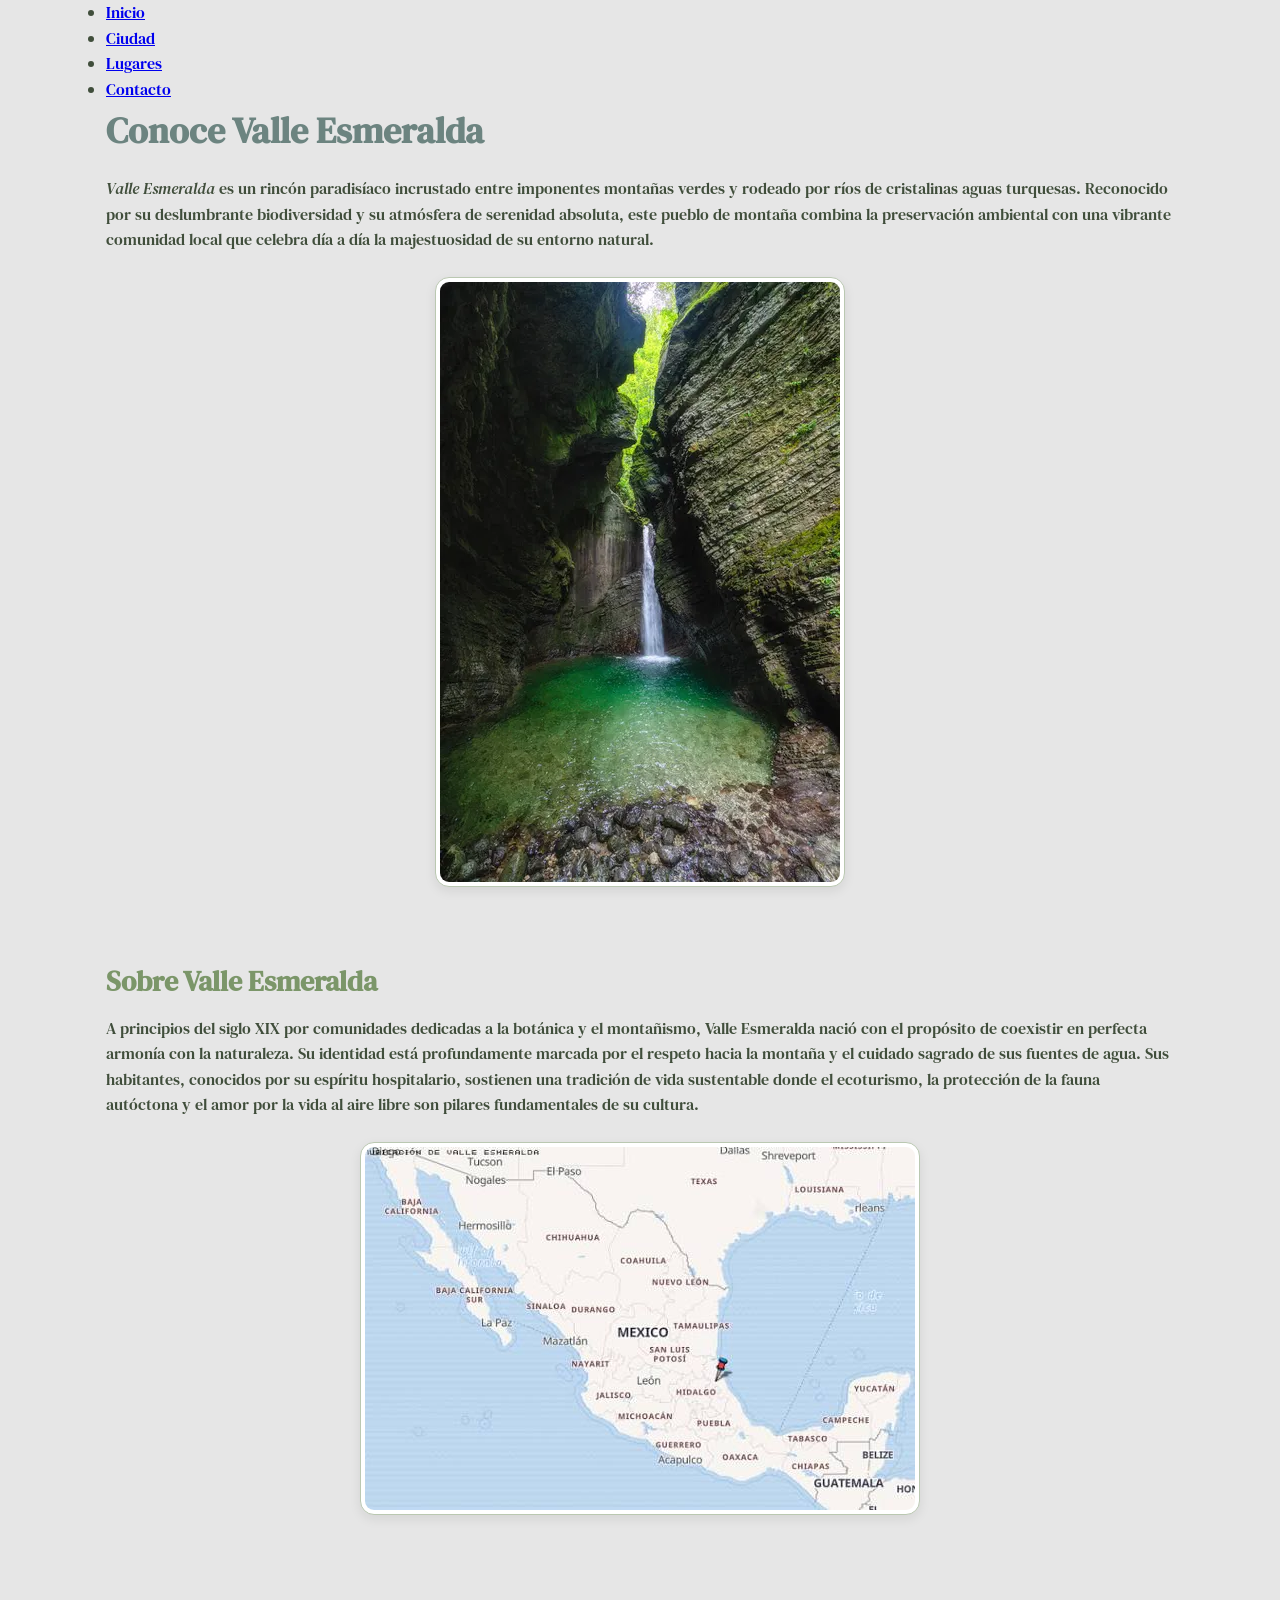
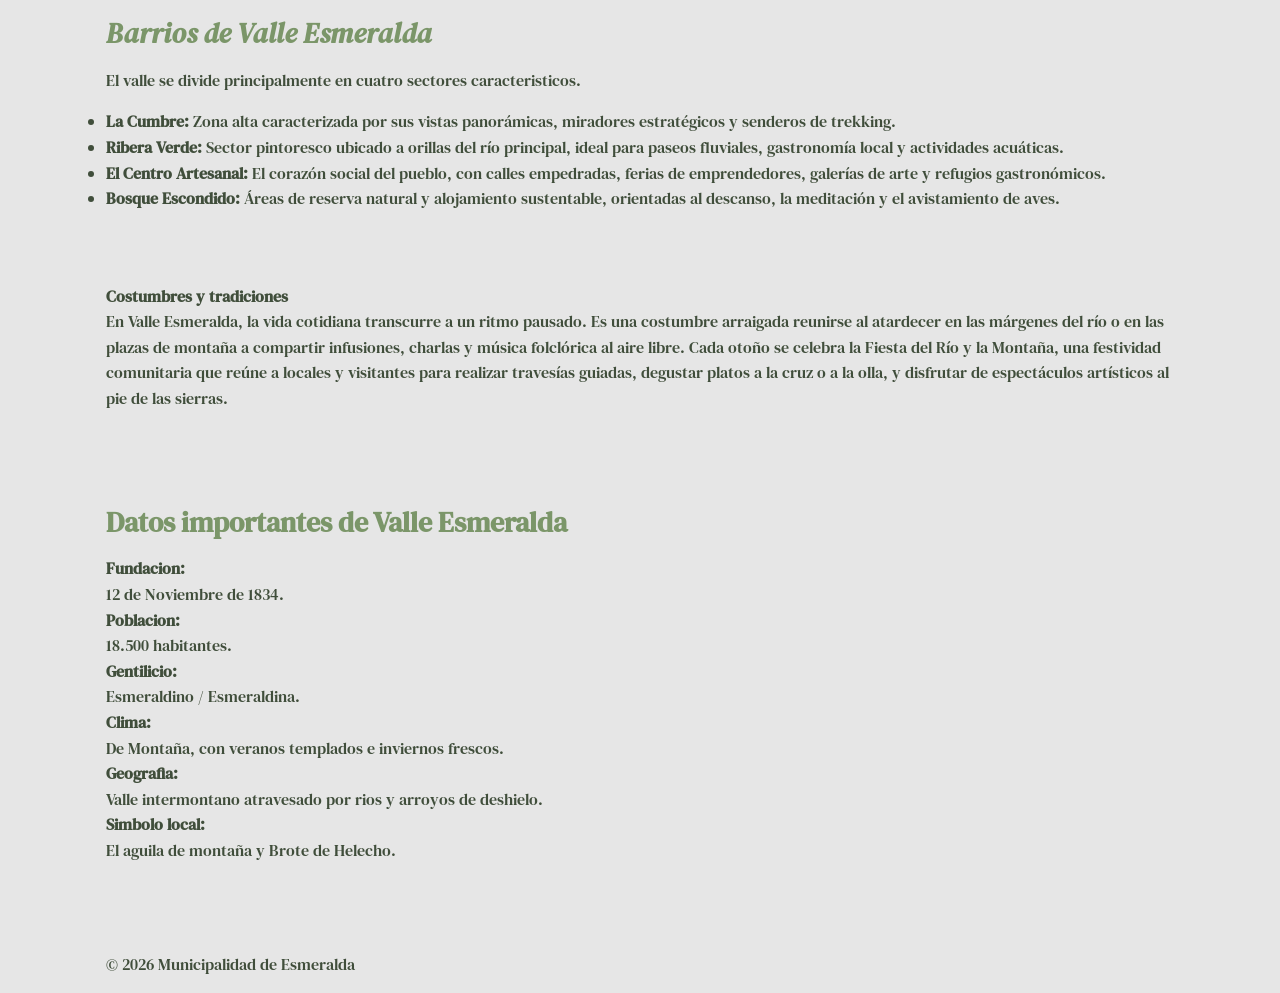
==== ciudad.html @ b7732898 "Se arreglaron las etiquetas semanticas de la estructura de ciudad.html" ====
<!DOCTYPE html>
<html lang="es">
<head>
    <meta charset="UTF-8">
    <meta name="viewport" content="width=device-width, initial-scale=1.0">
    <title>Ciudad - Valle Esmeralda</title>

    <link rel="preconnect" href="https://fonts.googleapis.com">
    <link rel="preconnect" href="https://fonts.gstatic.com" crossorigin>
    <link href="https://fonts.googleapis.com/css2?family=DM+Serif+Text:ital@0;1&display=swap" rel="stylesheet">
    <link rel="stylesheet" href="css/estilos.css">
</head>
<body>
    <header>
        <nav>
            <ul>
                <li><a href="index.html">Inicio</a></li>
                <li><a href="ciudad.html">Ciudad</a></li>
                <li><a href="lugares.html">Lugares</A></li>
                <li><a href="contacto.html">Contacto</a></li>
            </ul>
        </nav>
        <h1>Conoce Valle Esmeralda</h1>
        <p class="introduccion">
            <em>Valle Esmeralda</em> es un rincón paradisíaco incrustado entre imponentes montañas verdes
            y rodeado por ríos de cristalinas aguas turquesas. Reconocido por su deslumbrante biodiversidad
            y su atmósfera de serenidad absoluta, este pueblo de montaña combina la preservación ambiental 
            con una vibrante comunidad local que celebra día a día la majestuosidad de su entorno natural.
        </p>
        <img class="imagenDeIntroduccion" src="imagenes/valleEsmeralda.jpg" alt="Vista de valle esmeralda desde un punto estrategico.">
    </header>

    <main>

    <section class="sobreValleEsmeralda">
        <h2><strong>Sobre Valle Esmeralda</strong></h2>
        <p>
          
             A principios del siglo XIX por comunidades dedicadas a la botánica y el montañismo,
            Valle Esmeralda nació con el propósito de coexistir en perfecta armonía con la naturaleza. 
            Su identidad está profundamente marcada por el respeto hacia la montaña y el cuidado sagrado 
            de sus fuentes de agua. Sus habitantes, conocidos por su espíritu hospitalario, sostienen una 
            tradición de vida sustentable donde el ecoturismo, la protección de la fauna autóctona y el amor 
            por la vida al aire libre son pilares fundamentales de su cultura.
         
        </p>
        <img src="imagenes/ubicacion.jpeg" alt="Ubicación de Valle Esmeralda.">
    </section>

    
        <section>
            <h2><strong><em>Barrios de Valle Esmeralda</em></strong></h2>
            <p>
                El valle se divide principalmente en cuatro sectores caracteristicos.
            </p>
            <ul>
                <li>
                    <strong>La Cumbre:</strong> Zona alta caracterizada por sus vistas panorámicas, miradores 
                    estratégicos y senderos de trekking.
                </li>
                <li>
                    <strong>Ribera Verde:</strong> Sector pintoresco ubicado a orillas del río principal, ideal 
                    para paseos fluviales, gastronomía local y actividades acuáticas.
                </li>
                <li>
                    <strong>El Centro Artesanal:</strong> El corazón social del pueblo, con calles empedradas, 
                    ferias de emprendedores, galerías de arte y refugios gastronómicos.
                </li>
                <li>
                    <strong>Bosque Escondido:</strong> Áreas de reserva natural y alojamiento sustentable, orientadas 
                    al descanso, la meditación y el avistamiento de aves.
                </li>
            </ul>
        </section>
    

    <section>
        <h4><strong>Costumbres y tradiciones</strong></h4>
        <p>
            En Valle Esmeralda, la vida cotidiana transcurre a un ritmo pausado. Es una costumbre arraigada reunirse 
            al atardecer en las márgenes del río o en las plazas de montaña a compartir infusiones, charlas y música 
            folclórica al aire libre. Cada otoño se celebra la Fiesta del Río y la Montaña, una festividad comunitaria 
            que reúne a locales y visitantes para realizar travesías guiadas, degustar platos a la cruz o a la olla, y 
            disfrutar de espectáculos artísticos al pie de las sierras.
        </p>
    </section>
    <section>
        <h2>Datos importantes de Valle Esmeralda</h2>
        <dl>
            <dt><strong>Fundacion:</strong></dt>
            <dd>12 de Noviembre de 1834.</dd>
            <dt><strong>Poblacion:</strong></dt>
            <dd>18.500 habitantes.</dd>
            <dt><strong>Gentilicio:</strong></dt>
            <dd>Esmeraldino / Esmeraldina.</dd>
            <dt><strong>Clima:</strong></dt>
            <dd>De Montaña, con veranos templados e inviernos frescos.</dd>
            <dt><strong>Geografia:</strong></dt>
            <dd>Valle intermontano atravesado por rios y arroyos de deshielo.</dd>
            <dt><strong>Simbolo local:</strong></dt>
            <dd>El aguila de montaña y Brote de Helecho.</dd>
        </dl>
    </section>
</main>
    <footer>
        <p>&copy; 2026 Municipalidad de Esmeralda</p>
    </footer>
</body>
</html>
---- css/estilos.css ----
:root{
    --color-primario: #7B9669;   
    --color-secundario: #6C8480; 
    --color-acento: #BAC8B1;     
    --color-fondo: #E6E6E6;      
    --color-texto: #404E3B;      
    --fuente-principal: "DM Serif Text", serif;
}

*{
    box-sizing: border-box;
    margin: 0;
    padding: 0;
}

body {
    font-family: var(--fuente-principal);
    font-size: 16px;
    line-height: 1.6;
    background-color: var(--color-fondo);
    color: var(--color-texto);
    max-width: 1100px;
    margin: 0 auto;
    padding: 0 1rem;
}

/* ======================
   Encabezados
   ====================== */
h1 {
    color: var(--color-secundario);
    font-size: 2.25rem;
    margin-bottom: 1rem;
}

h2 {
    color: var(--color-primario);
    font-size: 1.75rem;
    margin-bottom: 0.75rem;
}

h3 {
    color: var(--color-acento);
    font-size: 1.25rem;
    margin-bottom: 0.5rem;
}

/* ======================
   Main y secciones de contenido
   ====================== */
main {
    padding: 2rem 0;
}

section {
    margin-bottom: 2.5rem;
    padding: 1rem 0;
}

/* ======================
   Artículos
   ====================== */
article {
    padding: 1rem;
    margin-bottom: 1.5rem;
    border-left: 4px solid var(--color-acento);
}

/* ======================
   Párrafos
   ====================== */
p {
    margin-bottom: 1rem;
}

img {
    max-width: 85%;
    height: auto;
    display: block;
    margin: 1.5rem auto;
    padding: 4px;
    background-color: #ffffff;
    border-radius: 14px;
    border: 1px solid var(--color-acento);
    box-shadow: 0 4px 12px rgba(0, 0, 0, 0.08);
}


form {
    max-width: 600px;
    margin: 2rem auto;
    padding: 1.5rem;
    background-color: #ffffff;
    border: 1px solid var(--color-acento);
    border-radius: 6px;
}

form label {
    display: block;
    margin-bottom: 0.5rem;
    font-weight: bold;
    color: var(--color-texto);
}

form input[type="text"],
form input[type="email"],
form input[type="tel"],
form textarea,
form select {
    width: 100%;
    padding: 0.75rem;
    margin-bottom: 1.25rem;
    border: 1px solid var(--color-acento);
    border-radius: 4px;
    font-family: inherit;
    font-size: 1rem;
    color: var(--color-texto);
    background-color: #ffffff;
}

form input:focus,
form textarea:focus,
form select:focus {
    outline: none;
    border-color: var(--color-primario);
    box-shadow: 0 0 0 3px rgba(123, 150, 105, 0.25);
}

form textarea {
    min-height: 120px;
    resize: vertical;
}

form button,
form input[type="submit"] {
    display: inline-block;
    padding: 0.75rem 1.5rem;
    background-color: var(--color-primario);
    color: #ffffff;
    border: none;
    border-radius: 4px;
    font-family: inherit;
    font-size: 1rem;
    cursor: pointer;
}

form button:hover,
form input[type="submit"]:hover {
    background-color: var(--color-secundario);
}


table {
    width: 100%;
    margin: 2rem 0;
    border-collapse: collapse;
    background-color: #ffffff;
}

table th,
table td {
    padding: 0.75rem 1rem;
    text-align: left;
    border: 1px solid var(--color-acento);
    color: var(--color-texto);
}

table thead {
    background-color: var(--color-primario);
    color: #ffffff;
}

table tbody tr:nth-child(even) {
    background-color: #f2f5f1;
}

table tbody tr:hover {
    background-color: #e5ece3;
}
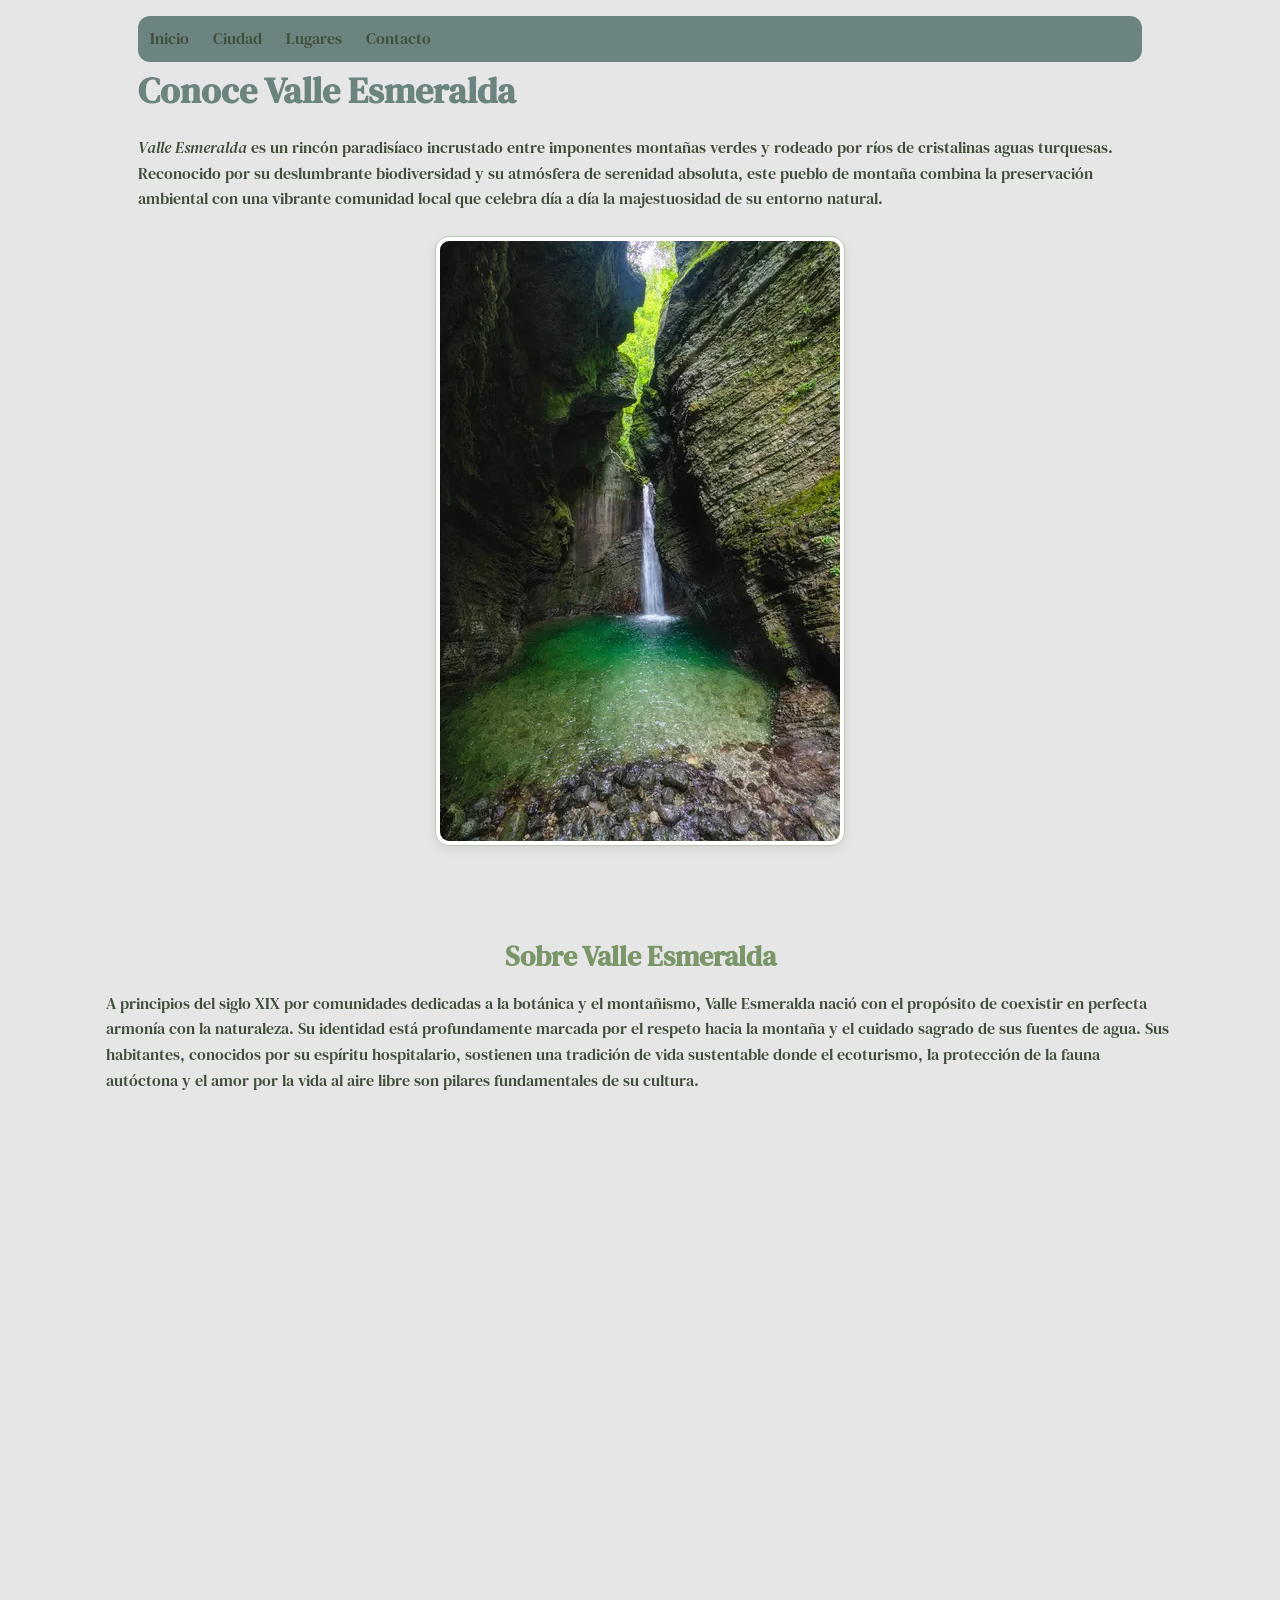
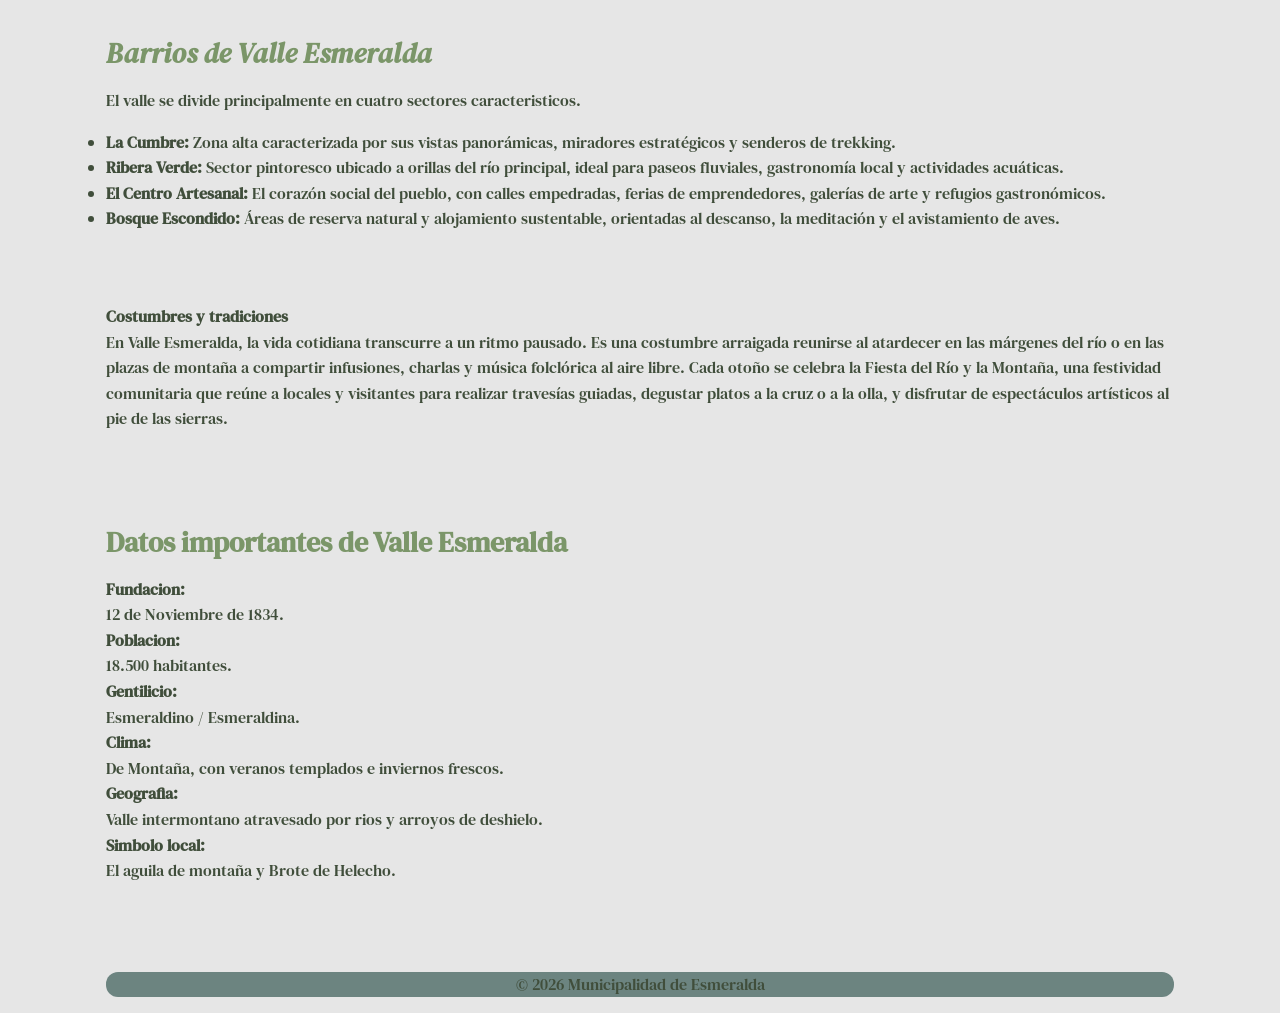
==== commit e6d62eeb: "Header, navegacion y footer Se aplico el css al header, navegacion y al footer." ====
--- a/ciudad.html
+++ b/ciudad.html
@@ -32,7 +32,7 @@
 
     <main>
 
-    <section class="sobreValleEsmeralda">
+    <section id="ubicacion">
         <h2><strong>Sobre Valle Esmeralda</strong></h2>
         <p>
           
@@ -44,7 +44,14 @@
             por la vida al aire libre son pilares fundamentales de su cultura.
          
         </p>
-        <img src="imagenes/ubicacion.jpeg" alt="Ubicación de Valle Esmeralda.">
+        <iframe src="https://www.google.com/maps/embed?pb=!1m18!1m12!1m3!1d29844.52440978913!2d-105.24488126232674!3d20.76839584957536!2m3!1f0!2f0!3f0!3m2!1i1024!2i768!4f13.1!3m3!1m2!1s0x842147dd7020b9a9%3A0x7bcd4be69fecaa9e!2s63737%20San%20Jos%C3%A9%20del%20Valle%2C%20Nay.%2C%20M%C3%A9xico!5e0!3m2!1ses!2sar!4v1790870543502!5m2!1ses!2sar" 
+        width="600" 
+        height="450" 
+        style="border:0;" 
+        allowfullscreen="" 
+        loading="lazy" 
+        referrerpolicy="strict-origin-when-cross-origin"
+        tittle="Mapa de ubicacion de Valle Esmeralda"></iframe>
     </section>
 
     
@@ -103,7 +110,7 @@
     </section>
 </main>
     <footer>
-        <p>&copy; 2026 Municipalidad de Esmeralda</p>
+        <p class="letraFooter">&copy; 2026 Municipalidad de Esmeralda</p>
     </footer>
 </body>
 </html>
--- a/css/estilos.css
+++ b/css/estilos.css
@@ -83,6 +83,13 @@
     border-radius: 14px;
     border: 1px solid var(--color-acento);
     box-shadow: 0 4px 12px rgba(0, 0, 0, 0.08);
+}
+
+#ubicacion {
+    display: flex;
+    flex-direction: column;
+    align-items: center;
+    width: 100%;
 }
 
 
@@ -177,3 +184,48 @@
 table tbody tr:hover {
     background-color: #e5ece3;
 }
+
+/*  HEADER */
+
+header {
+    background-color: var(--color-fondo);
+    color: var(--color-texto);
+    padding: 1rem 2rem;
+}
+
+/* NAV */
+
+nav {
+    background-color: var(--color-secundario);
+    border-radius: 12px;
+    padding: 10px 12px;
+}
+
+nav ul {
+    display: flex;
+    gap: 1.5rem;
+    list-style: none;
+}
+
+nav a {
+    color: var(--color-texto);
+    text-decoration: none;
+
+}
+
+nav a:hover{
+    color: var(--color-acento);
+}
+
+/* footer */
+
+footer {
+    background-color: var(--color-secundario);
+    border-radius: 12px;
+    
+}
+
+.letraFooter{
+    text-align: center;
+    color: var(--color-texto);
+}
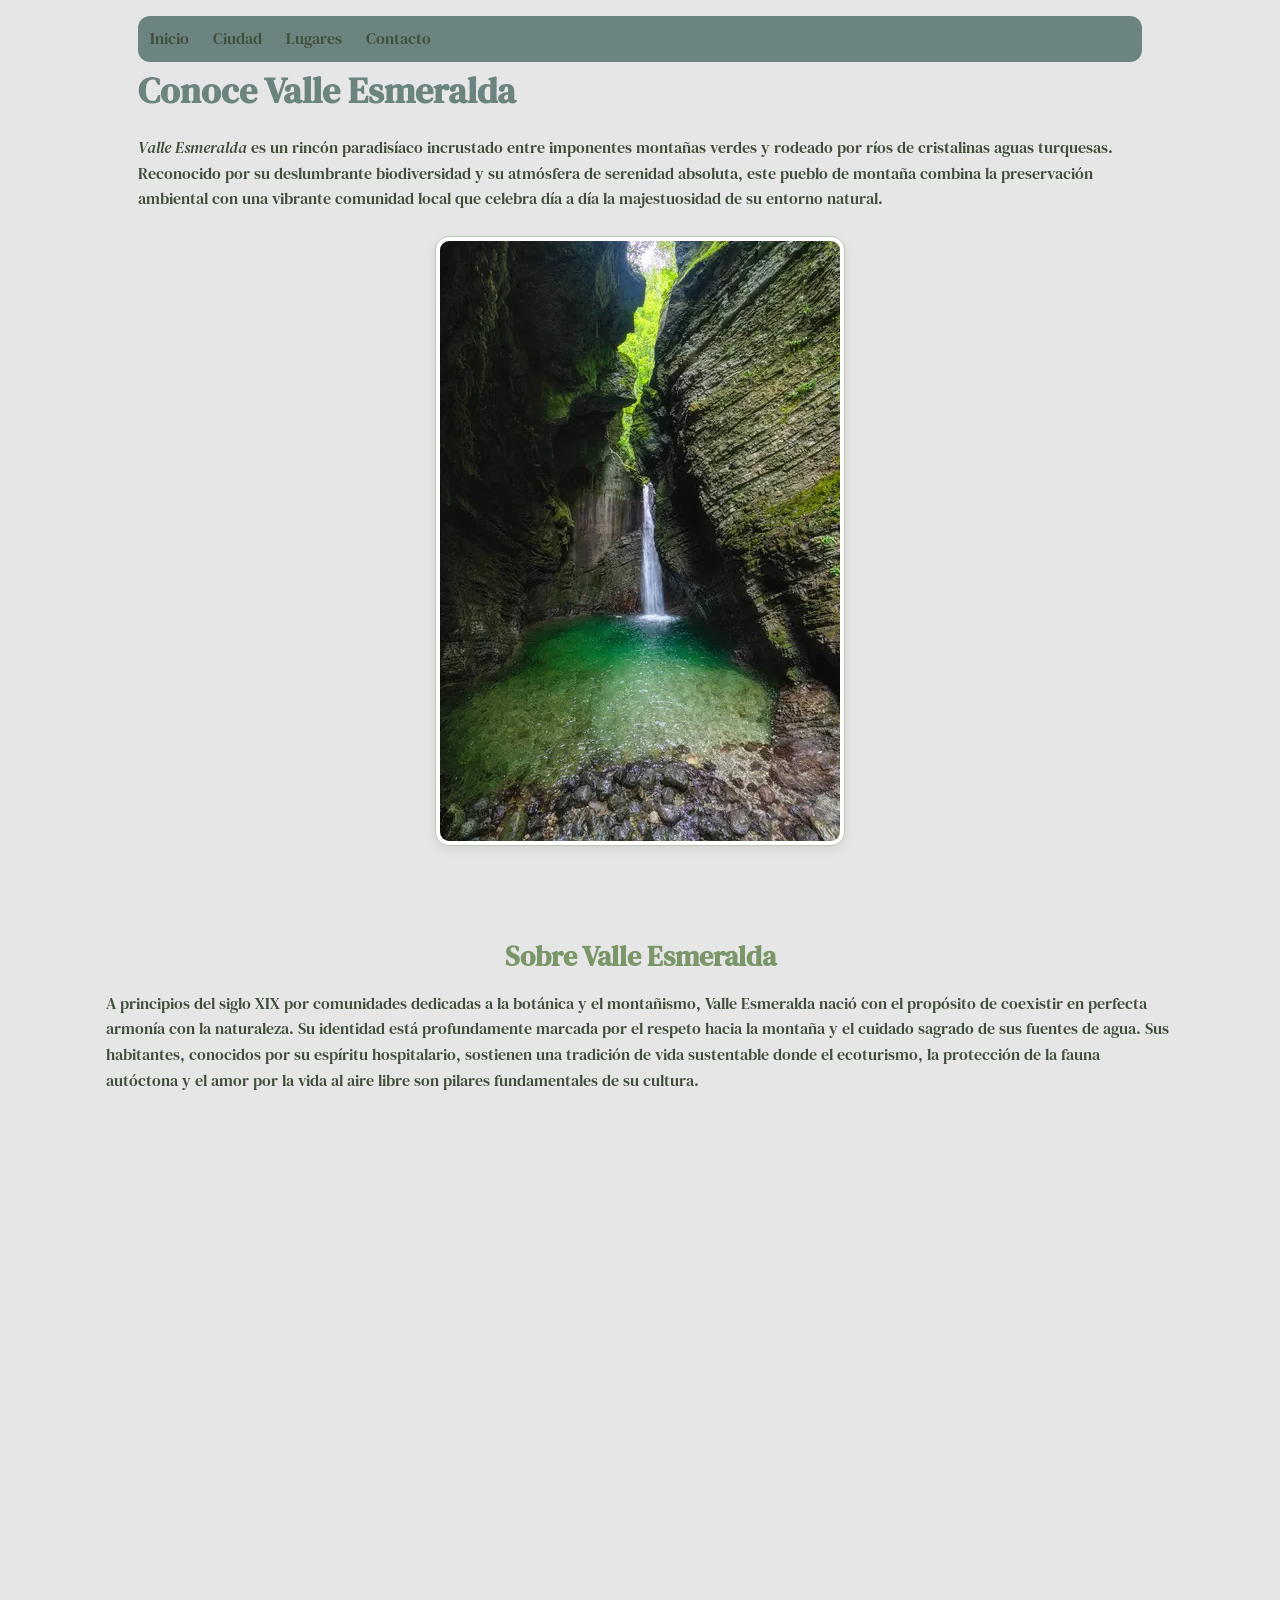
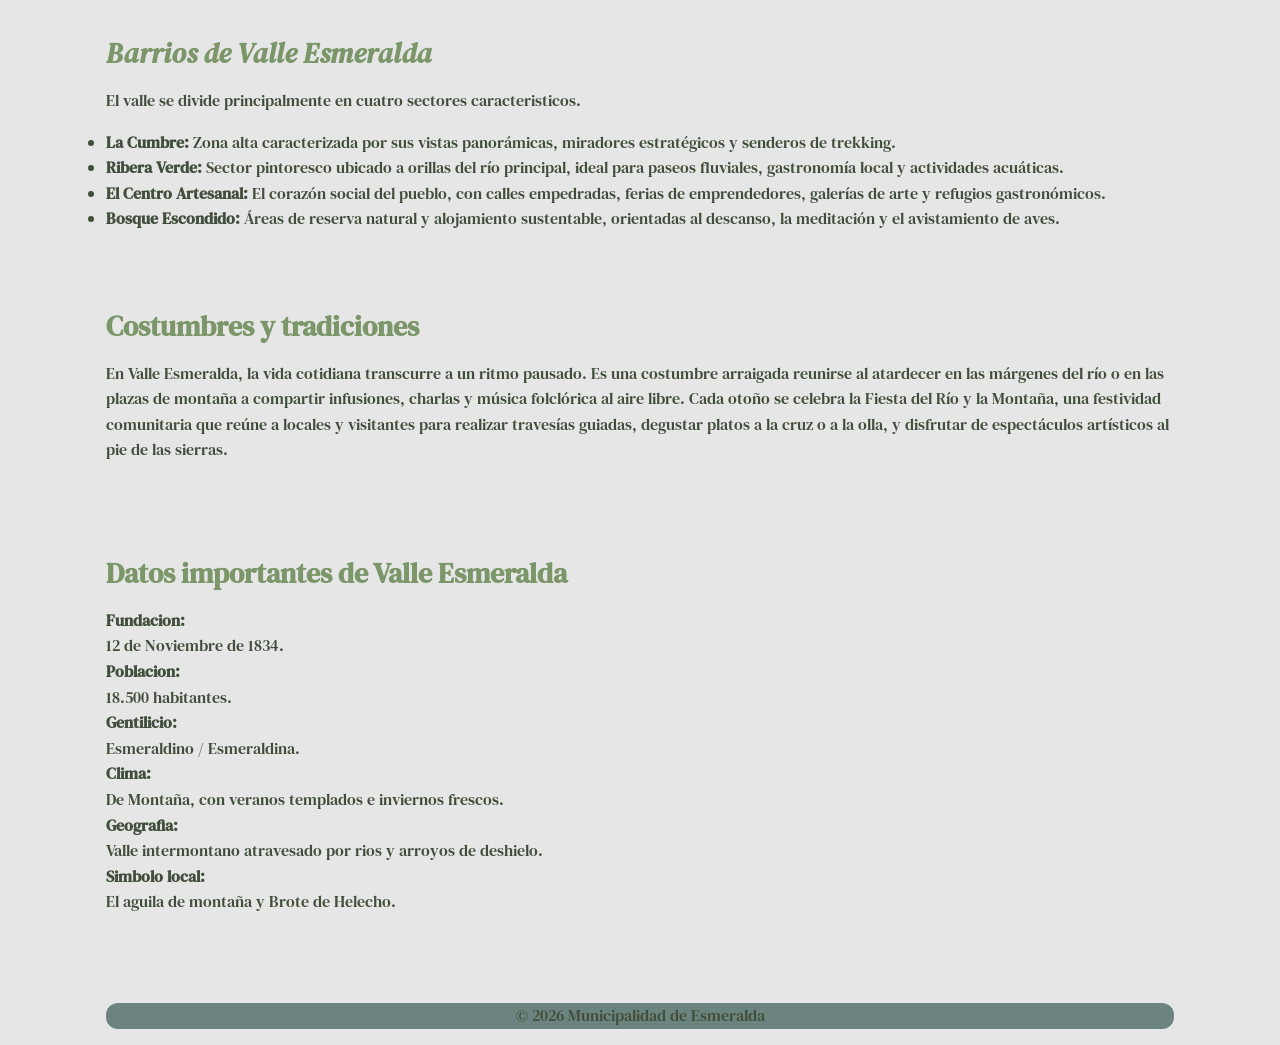
==== commit 1246e069: "Arreglo de detalles como del salto del h2 al h4, y el style inline que le agregue sin querer en ifra" ====
--- a/ciudad.html
+++ b/ciudad.html
@@ -47,11 +47,10 @@
         <iframe src="https://www.google.com/maps/embed?pb=!1m18!1m12!1m3!1d29844.52440978913!2d-105.24488126232674!3d20.76839584957536!2m3!1f0!2f0!3f0!3m2!1i1024!2i768!4f13.1!3m3!1m2!1s0x842147dd7020b9a9%3A0x7bcd4be69fecaa9e!2s63737%20San%20Jos%C3%A9%20del%20Valle%2C%20Nay.%2C%20M%C3%A9xico!5e0!3m2!1ses!2sar!4v1790870543502!5m2!1ses!2sar" 
         width="600" 
         height="450" 
-        style="border:0;" 
         allowfullscreen="" 
         loading="lazy" 
         referrerpolicy="strict-origin-when-cross-origin"
-        tittle="Mapa de ubicacion de Valle Esmeralda"></iframe>
+        title="Mapa de ubicacion de Valle Esmeralda"></iframe>
     </section>
 
     
@@ -82,7 +81,7 @@
     
 
     <section>
-        <h4><strong>Costumbres y tradiciones</strong></h4>
+        <h2><strong>Costumbres y tradiciones</strong></h2>
         <p>
             En Valle Esmeralda, la vida cotidiana transcurre a un ritmo pausado. Es una costumbre arraigada reunirse 
             al atardecer en las márgenes del río o en las plazas de montaña a compartir infusiones, charlas y música 
--- a/css/estilos.css
+++ b/css/estilos.css
@@ -219,6 +219,11 @@
 
 /* footer */
 
+/* iframe */
+iframe {
+    border: 0;
+}
+
 footer {
     background-color: var(--color-secundario);
     border-radius: 12px;
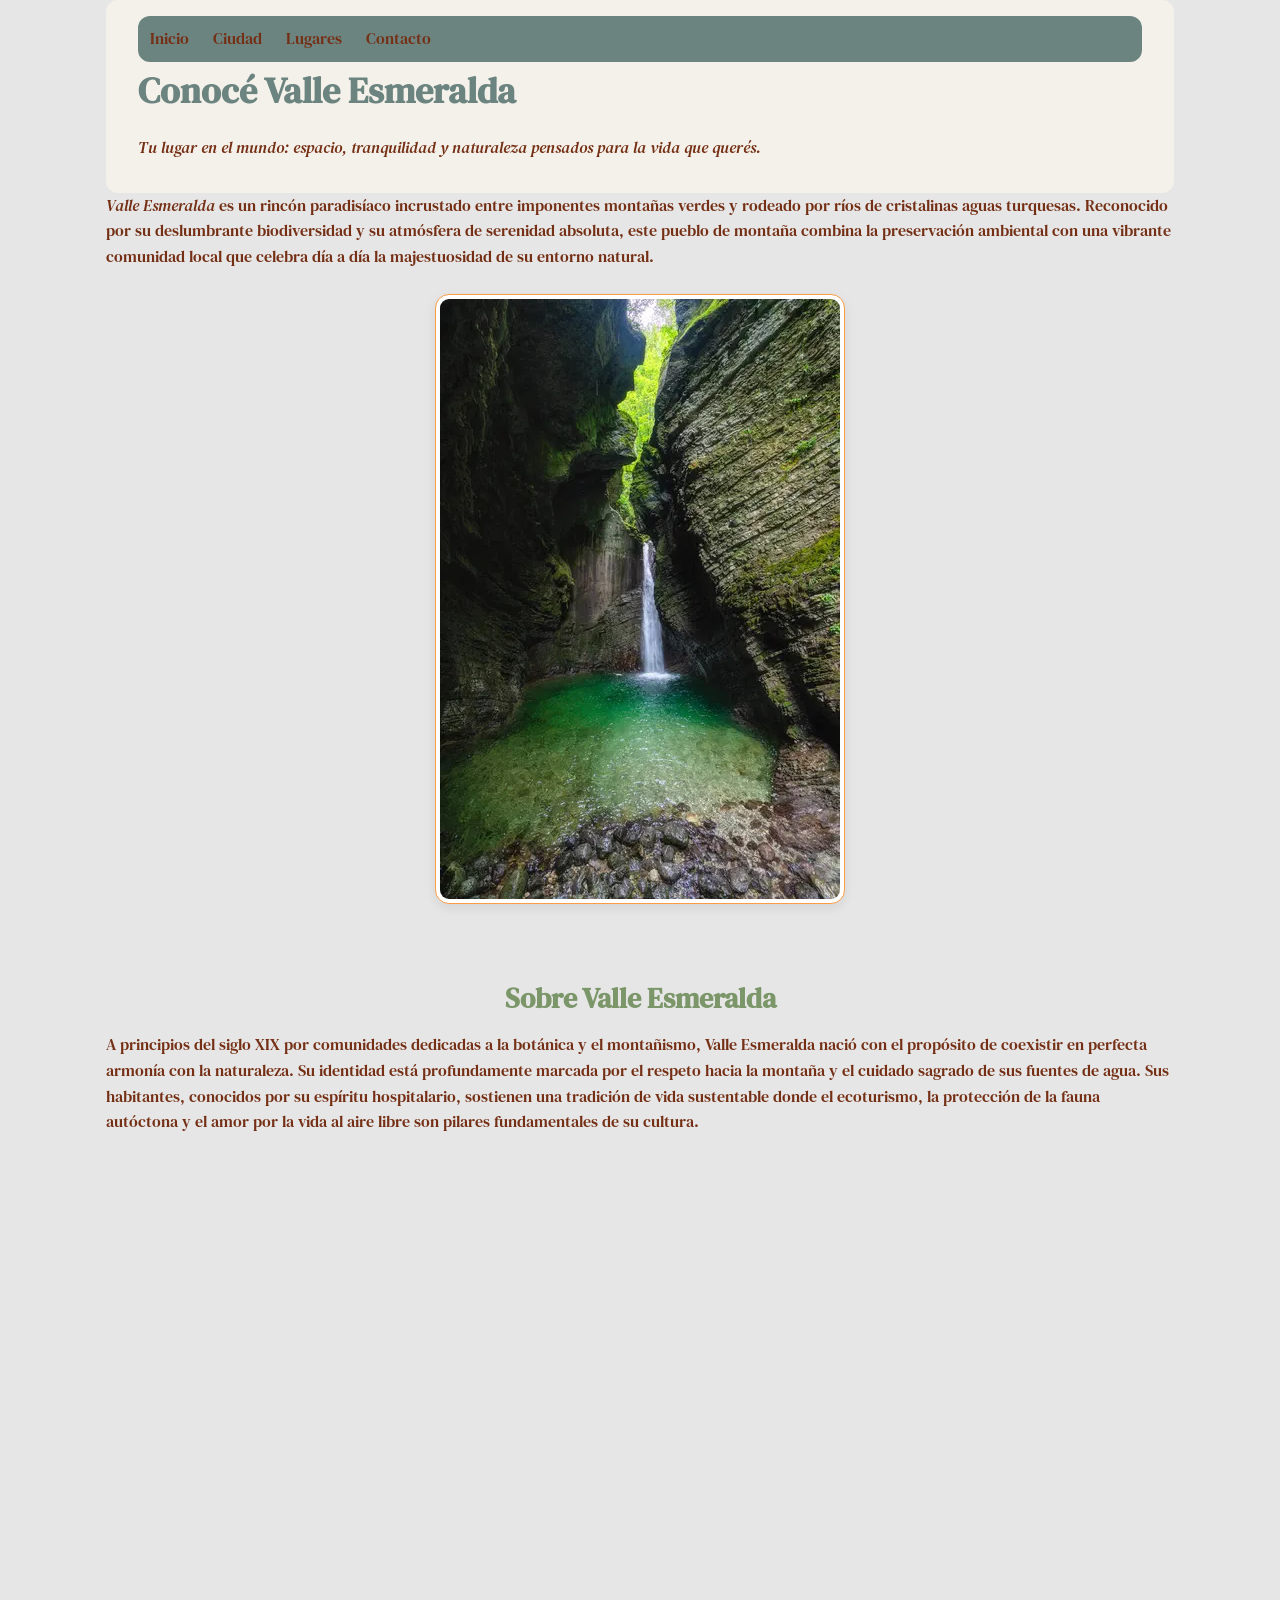
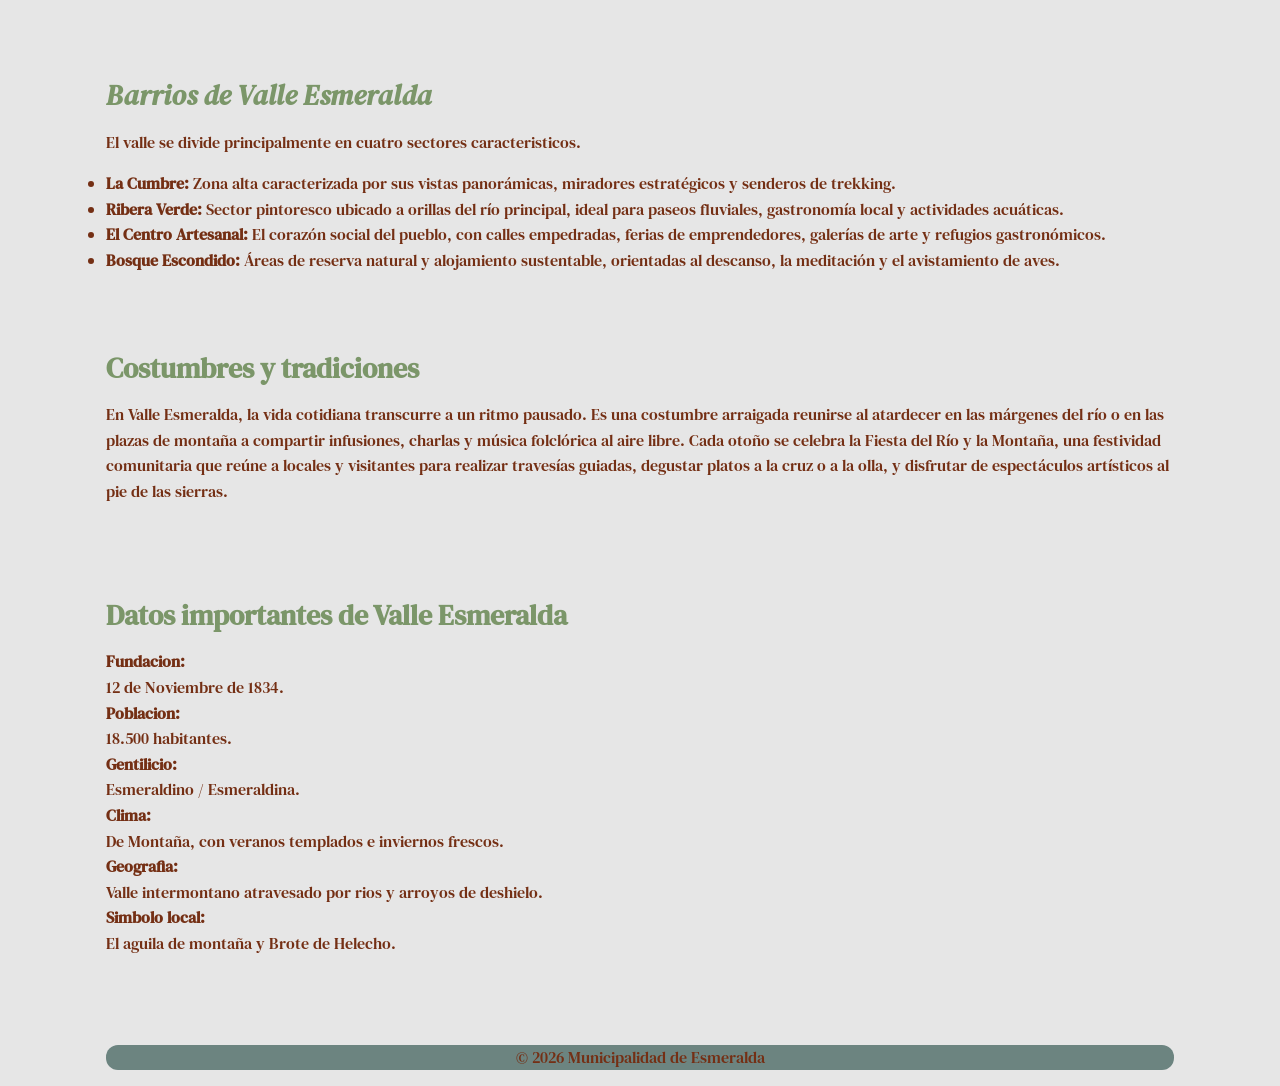
==== commit 62ff4ee5: "Se arreglo lo del header y nav Se cambió los colores de fondo, se agrego algunas descripciones, etc." ====
--- a/ciudad.html
+++ b/ciudad.html
@@ -20,7 +20,9 @@
                 <li><a href="contacto.html">Contacto</a></li>
             </ul>
         </nav>
-        <h1>Conoce Valle Esmeralda</h1>
+        <h1>Conocé Valle Esmeralda</h1>
+        <p><em>Tu lugar en el mundo: espacio, tranquilidad y naturaleza pensados para la vida que querés.</em></p>
+    </header>
         <p class="introduccion">
             <em>Valle Esmeralda</em> es un rincón paradisíaco incrustado entre imponentes montañas verdes
             y rodeado por ríos de cristalinas aguas turquesas. Reconocido por su deslumbrante biodiversidad
@@ -28,7 +30,7 @@
             con una vibrante comunidad local que celebra día a día la majestuosidad de su entorno natural.
         </p>
         <img class="imagenDeIntroduccion" src="imagenes/valleEsmeralda.jpg" alt="Vista de valle esmeralda desde un punto estrategico.">
-    </header>
+    
 
     <main>
 
--- a/css/estilos.css
+++ b/css/estilos.css
@@ -1,9 +1,12 @@
 :root{
     --color-primario: #7B9669;   
     --color-secundario: #6C8480; 
-    --color-acento: #BAC8B1;     
+    --color-acento: #FC9C44;     
     --color-fondo: #E6E6E6;      
-    --color-texto: #404E3B;      
+    --color-texto: #742F14;      
+    --color-header: #F4F1EA;
+    --color-header2: #FAF8F5;
+    --color-header3: #2E3829;
     --fuente-principal: "DM Serif Text", serif;
 }
 
@@ -188,8 +191,9 @@
 /*  HEADER */
 
 header {
-    background-color: var(--color-fondo);
-    color: var(--color-texto);
+    background-color: var(--color-header);
+    color: var(--color-texto);
+    border-radius: 12px;
     padding: 1rem 2rem;
 }
 
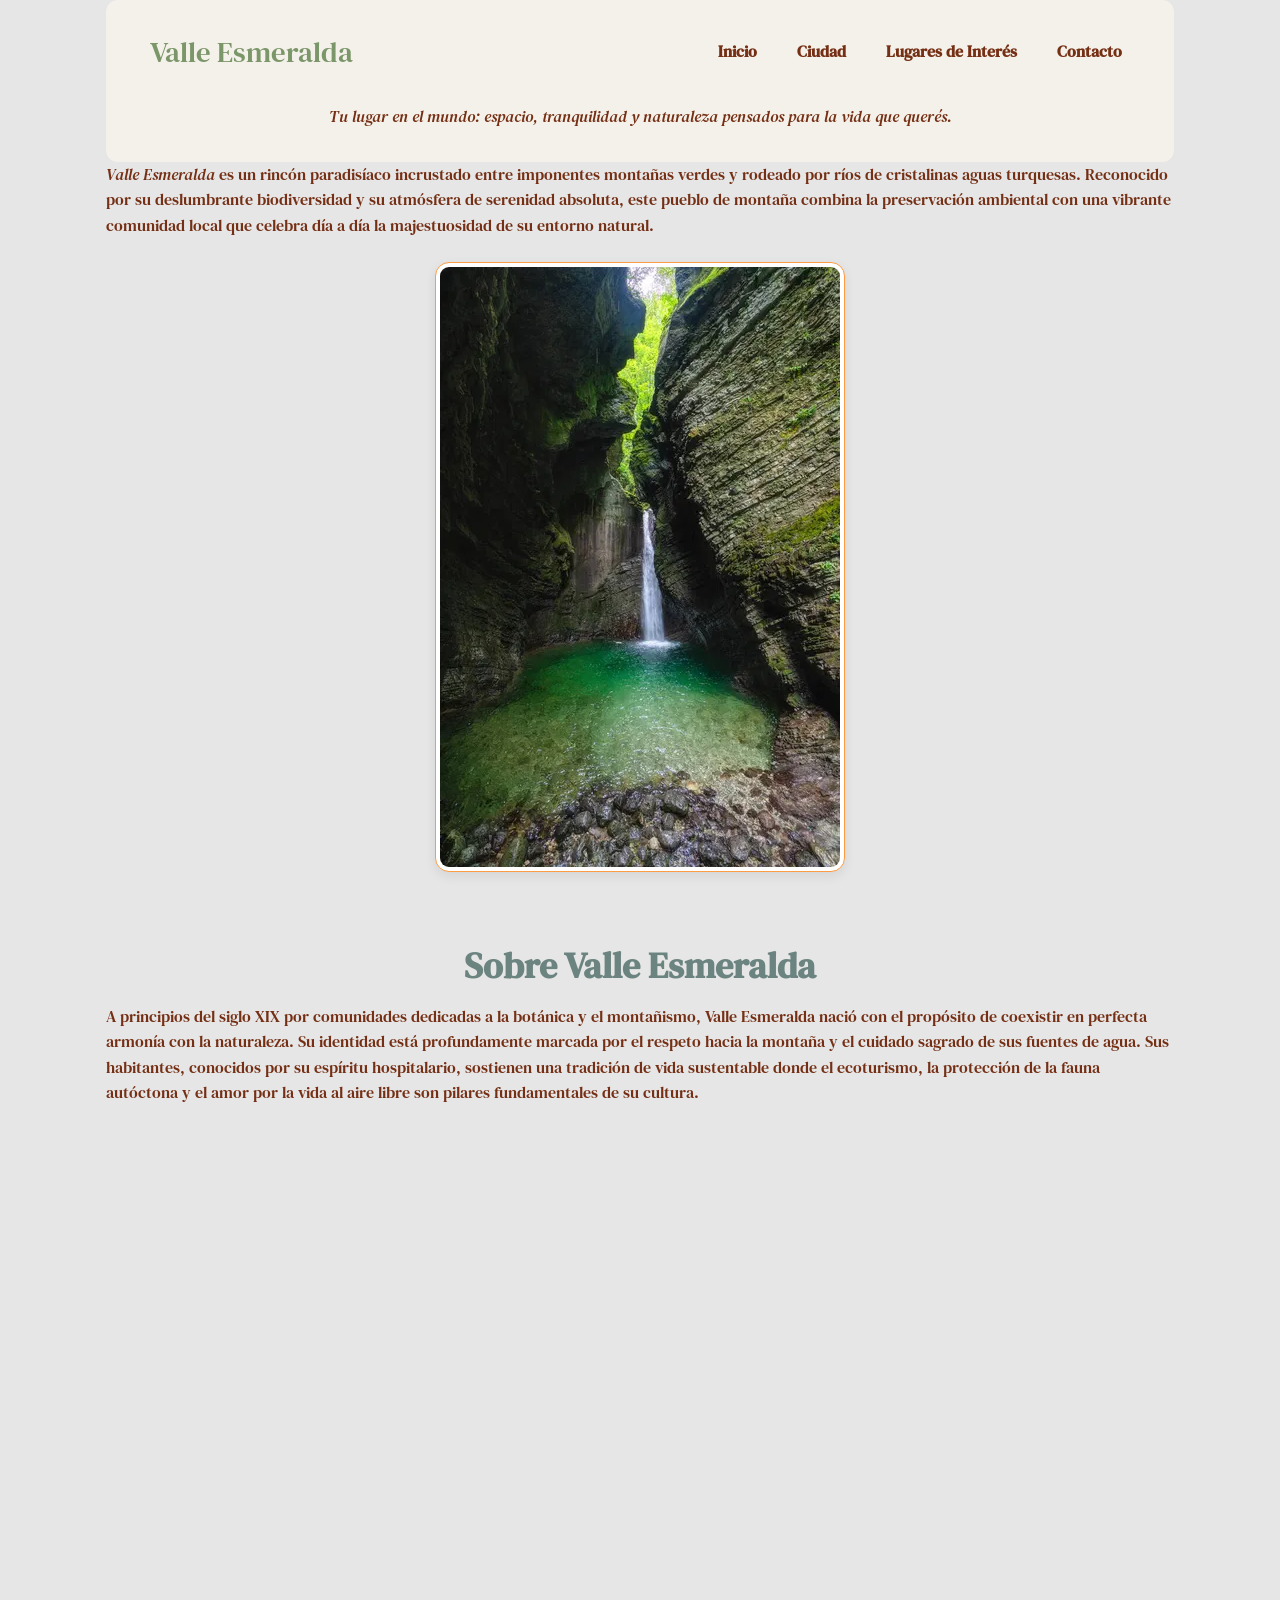
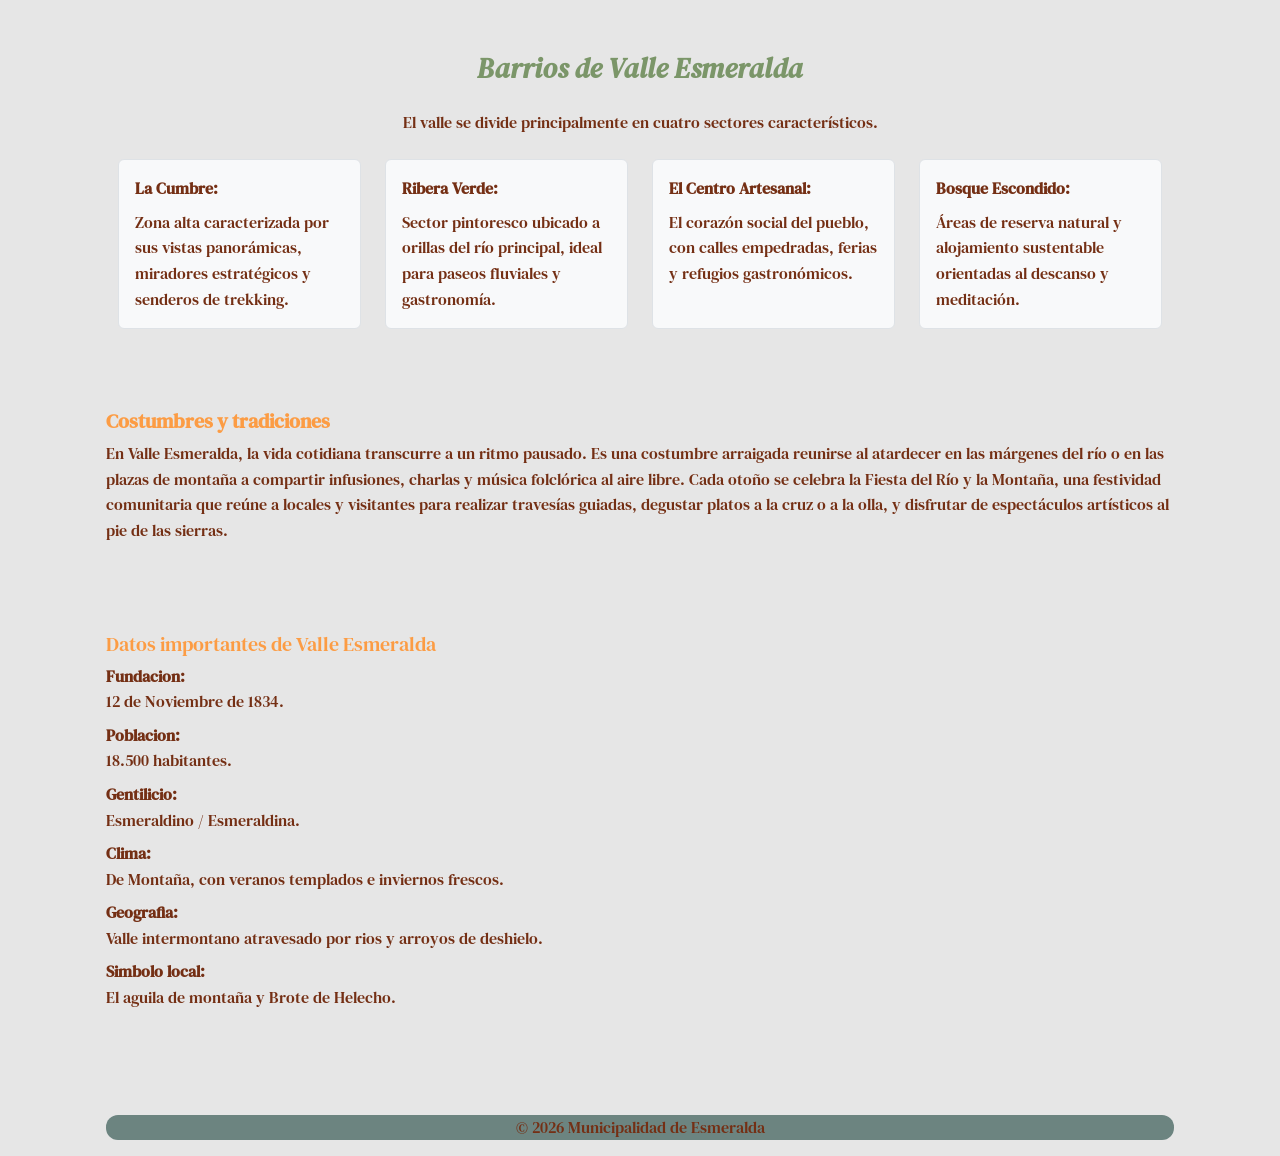
==== commit 85ac324a: "Se agrego el bootstrap Se agrego el bootstrap de integrante 2: que es un section poner columnas y fi" ====
--- a/ciudad.html
+++ b/ciudad.html
@@ -1,117 +1,195 @@
-<!DOCTYPE html>
+<!doctype html>
 <html lang="es">
-<head>
-    <meta charset="UTF-8">
-    <meta name="viewport" content="width=device-width, initial-scale=1.0">
+  <head>
+    <meta charset="UTF-8" />
+    <meta name="viewport" content="width=device-width, initial-scale=1.0" />
     <title>Ciudad - Valle Esmeralda</title>
 
-    <link rel="preconnect" href="https://fonts.googleapis.com">
-    <link rel="preconnect" href="https://fonts.gstatic.com" crossorigin>
-    <link href="https://fonts.googleapis.com/css2?family=DM+Serif+Text:ital@0;1&display=swap" rel="stylesheet">
-    <link rel="stylesheet" href="css/estilos.css">
-</head>
-<body>
+    <link rel="preconnect" href="https://fonts.googleapis.com" />
+    <link rel="preconnect" href="https://fonts.gstatic.com" crossorigin />
+    <link
+      href="https://cdn.jsdelivr.net/npm/bootstrap@5.3.3/dist/css/bootstrap.min.css"
+      rel="stylesheet"
+    />
+    <link
+      href="https://fonts.googleapis.com/css2?family=DM+Serif+Text:ital@0;1&display=swap"
+      rel="stylesheet"
+    />
+    <link rel="stylesheet" href="css/estilos.css" />
+  </head>
+  <body>
     <header>
-        <nav>
-            <ul>
-                <li><a href="index.html">Inicio</a></li>
-                <li><a href="ciudad.html">Ciudad</a></li>
-                <li><a href="lugares.html">Lugares</A></li>
-                <li><a href="contacto.html">Contacto</a></li>
+      <nav class="navbar navbar-expand-lg navbar-dark bg-dark">
+        <div class="container-fluid">
+          <a class="navbar-brand" href="index.html">Valle Esmeralda</a>
+
+          <button
+            class="navbar-toggler"
+            type="button"
+            data-bs-toggle="collapse"
+            data-bs-target="#navbarNav"
+            aria-controls="navbarNav"
+            aria-expanded="false"
+            aria-label="Toggle navigation"
+          >
+            <span class="navbar-toggler-icon"></span>
+          </button>
+
+          <div class="collapse navbar-collapse" id="navbarNav">
+            <ul class="navbar-nav ms-auto">
+              <li class="nav-item">
+                <a class="nav-link" href="index.html">Inicio</a>
+              </li>
+              <li class="nav-item">
+                <a class="nav-link" href="ciudad.html">Ciudad</a>
+              </li>
+              <li class="nav-item">
+                <a class="nav-link" href="lugares.html">Lugares de Interés</a>
+              </li>
+              <li class="nav-item">
+                <a class="nav-link" href="contacto.html">Contacto</a>
+              </li>
             </ul>
-        </nav>
-        <h1>Conocé Valle Esmeralda</h1>
-        <p><em>Tu lugar en el mundo: espacio, tranquilidad y naturaleza pensados para la vida que querés.</em></p>
+          </div>
+        </div>
+      </nav>
+
+      <p class="text-center mt-3">
+        <em
+          >Tu lugar en el mundo: espacio, tranquilidad y naturaleza pensados
+          para la vida que querés.</em
+        >
+      </p>
     </header>
-        <p class="introduccion">
-            <em>Valle Esmeralda</em> es un rincón paradisíaco incrustado entre imponentes montañas verdes
-            y rodeado por ríos de cristalinas aguas turquesas. Reconocido por su deslumbrante biodiversidad
-            y su atmósfera de serenidad absoluta, este pueblo de montaña combina la preservación ambiental 
-            con una vibrante comunidad local que celebra día a día la majestuosidad de su entorno natural.
-        </p>
-        <img class="imagenDeIntroduccion" src="imagenes/valleEsmeralda.jpg" alt="Vista de valle esmeralda desde un punto estrategico.">
-    
+    <p class="introduccion">
+      <em>Valle Esmeralda</em> es un rincón paradisíaco incrustado entre
+      imponentes montañas verdes y rodeado por ríos de cristalinas aguas
+      turquesas. Reconocido por su deslumbrante biodiversidad y su atmósfera de
+      serenidad absoluta, este pueblo de montaña combina la preservación
+      ambiental con una vibrante comunidad local que celebra día a día la
+      majestuosidad de su entorno natural.
+    </p>
+    <img
+      class="imagenDeIntroduccion"
+      src="imagenes/valleEsmeralda.jpg"
+      alt="Vista de valle esmeralda desde un punto estrategico."
+    />
 
     <main>
+      <section id="ubicacion">
+        <h1><strong>Sobre Valle Esmeralda</strong></h1>
+        <p>
+          A principios del siglo XIX por comunidades dedicadas a la botánica y
+          el montañismo, Valle Esmeralda nació con el propósito de coexistir en
+          perfecta armonía con la naturaleza. Su identidad está profundamente
+          marcada por el respeto hacia la montaña y el cuidado sagrado de sus
+          fuentes de agua. Sus habitantes, conocidos por su espíritu
+          hospitalario, sostienen una tradición de vida sustentable donde el
+          ecoturismo, la protección de la fauna autóctona y el amor por la vida
+          al aire libre son pilares fundamentales de su cultura.
+        </p>
+        <iframe
+          src="https://www.google.com/maps/embed?pb=!1m18!1m12!1m3!1d29844.52440978913!2d-105.24488126232674!3d20.76839584957536!2m3!1f0!2f0!3f0!3m2!1i1024!2i768!4f13.1!3m3!1m2!1s0x842147dd7020b9a9%3A0x7bcd4be69fecaa9e!2s63737%20San%20Jos%C3%A9%20del%20Valle%2C%20Nay.%2C%20M%C3%A9xico!5e0!3m2!1ses!2sar!4v1790870543502!5m2!1ses!2sar"
+          width="600"
+          height="450"
+          allowfullscreen=""
+          loading="lazy"
+          referrerpolicy="strict-origin-when-cross-origin"
+          title="Mapa de ubicacion de Valle Esmeralda"
+        ></iframe>
+      </section>
 
-    <section id="ubicacion">
-        <h2><strong>Sobre Valle Esmeralda</strong></h2>
+      <section class="container my-5">
+        <h2 class="text-center mb-4">
+          <strong><em>Barrios de Valle Esmeralda</em></strong>
+        </h2>
+        <p class="text-center mb-4">
+          El valle se divide principalmente en cuatro sectores característicos.
+        </p>
+
+        <!-- 1. Creamos una Fila (row) con separación entre columnas (g-4) -->
+        <div class="row g-4">
+          <!-- Columna 1: La Cumbre (Ocupa 6 espacios en pantallas medianas/grandes, 12 en celulares) -->
+          <div class="col-md-6 col-lg-3">
+            <div class="p-3 border bg-light h-100 rounded">
+              <strong>La Cumbre:</strong>
+              <p class="mt-2 mb-0">
+                Zona alta caracterizada por sus vistas panorámicas, miradores
+                estratégicos y senderos de trekking.
+              </p>
+            </div>
+          </div>
+
+          <!-- Columna 2: Ribera Verde -->
+          <div class="col-md-6 col-lg-3">
+            <div class="p-3 border bg-light h-100 rounded">
+              <strong>Ribera Verde:</strong>
+              <p class="mt-2 mb-0">
+                Sector pintoresco ubicado a orillas del río principal, ideal
+                para paseos fluviales y gastronomía.
+              </p>
+            </div>
+          </div>
+
+          <!-- Columna 3: El Centro Artesanal -->
+          <div class="col-md-6 col-lg-3">
+            <div class="p-3 border bg-light h-100 rounded">
+              <strong>El Centro Artesanal:</strong>
+              <p class="mt-2 mb-0">
+                El corazón social del pueblo, con calles empedradas, ferias y
+                refugios gastronómicos.
+              </p>
+            </div>
+          </div>
+
+          <!-- Columna 4: Bosque Escondido -->
+          <div class="col-md-6 col-lg-3">
+            <div class="p-3 border bg-light h-100 rounded">
+              <strong>Bosque Escondido:</strong>
+              <p class="mt-2 mb-0">
+                Áreas de reserva natural y alojamiento sustentable orientadas al
+                descanso y meditación.
+              </p>
+            </div>
+          </div>
+        </div>
+      </section>
+
+      <section>
+        <h3><strong>Costumbres y tradiciones</strong></h3>
         <p>
-          
-             A principios del siglo XIX por comunidades dedicadas a la botánica y el montañismo,
-            Valle Esmeralda nació con el propósito de coexistir en perfecta armonía con la naturaleza. 
-            Su identidad está profundamente marcada por el respeto hacia la montaña y el cuidado sagrado 
-            de sus fuentes de agua. Sus habitantes, conocidos por su espíritu hospitalario, sostienen una 
-            tradición de vida sustentable donde el ecoturismo, la protección de la fauna autóctona y el amor 
-            por la vida al aire libre son pilares fundamentales de su cultura.
-         
+          En Valle Esmeralda, la vida cotidiana transcurre a un ritmo pausado.
+          Es una costumbre arraigada reunirse al atardecer en las márgenes del
+          río o en las plazas de montaña a compartir infusiones, charlas y
+          música folclórica al aire libre. Cada otoño se celebra la Fiesta del
+          Río y la Montaña, una festividad comunitaria que reúne a locales y
+          visitantes para realizar travesías guiadas, degustar platos a la cruz
+          o a la olla, y disfrutar de espectáculos artísticos al pie de las
+          sierras.
         </p>
-        <iframe src="https://www.google.com/maps/embed?pb=!1m18!1m12!1m3!1d29844.52440978913!2d-105.24488126232674!3d20.76839584957536!2m3!1f0!2f0!3f0!3m2!1i1024!2i768!4f13.1!3m3!1m2!1s0x842147dd7020b9a9%3A0x7bcd4be69fecaa9e!2s63737%20San%20Jos%C3%A9%20del%20Valle%2C%20Nay.%2C%20M%C3%A9xico!5e0!3m2!1ses!2sar!4v1790870543502!5m2!1ses!2sar" 
-        width="600" 
-        height="450" 
-        allowfullscreen="" 
-        loading="lazy" 
-        referrerpolicy="strict-origin-when-cross-origin"
-        title="Mapa de ubicacion de Valle Esmeralda"></iframe>
-    </section>
+      </section>
+      <section>
+        <h3>Datos importantes de Valle Esmeralda</h3>
+        <dl>
+          <dt><strong>Fundacion:</strong></dt>
+          <dd>12 de Noviembre de 1834.</dd>
+          <dt><strong>Poblacion:</strong></dt>
+          <dd>18.500 habitantes.</dd>
+          <dt><strong>Gentilicio:</strong></dt>
+          <dd>Esmeraldino / Esmeraldina.</dd>
+          <dt><strong>Clima:</strong></dt>
+          <dd>De Montaña, con veranos templados e inviernos frescos.</dd>
+          <dt><strong>Geografia:</strong></dt>
+          <dd>Valle intermontano atravesado por rios y arroyos de deshielo.</dd>
+          <dt><strong>Simbolo local:</strong></dt>
+          <dd>El aguila de montaña y Brote de Helecho.</dd>
+        </dl>
+      </section>
+    </main>
+    <footer>
+      <p class="letraFooter">&copy; 2026 Municipalidad de Esmeralda</p>
+    </footer>
 
-    
-        <section>
-            <h2><strong><em>Barrios de Valle Esmeralda</em></strong></h2>
-            <p>
-                El valle se divide principalmente en cuatro sectores caracteristicos.
-            </p>
-            <ul>
-                <li>
-                    <strong>La Cumbre:</strong> Zona alta caracterizada por sus vistas panorámicas, miradores 
-                    estratégicos y senderos de trekking.
-                </li>
-                <li>
-                    <strong>Ribera Verde:</strong> Sector pintoresco ubicado a orillas del río principal, ideal 
-                    para paseos fluviales, gastronomía local y actividades acuáticas.
-                </li>
-                <li>
-                    <strong>El Centro Artesanal:</strong> El corazón social del pueblo, con calles empedradas, 
-                    ferias de emprendedores, galerías de arte y refugios gastronómicos.
-                </li>
-                <li>
-                    <strong>Bosque Escondido:</strong> Áreas de reserva natural y alojamiento sustentable, orientadas 
-                    al descanso, la meditación y el avistamiento de aves.
-                </li>
-            </ul>
-        </section>
-    
-
-    <section>
-        <h2><strong>Costumbres y tradiciones</strong></h2>
-        <p>
-            En Valle Esmeralda, la vida cotidiana transcurre a un ritmo pausado. Es una costumbre arraigada reunirse 
-            al atardecer en las márgenes del río o en las plazas de montaña a compartir infusiones, charlas y música 
-            folclórica al aire libre. Cada otoño se celebra la Fiesta del Río y la Montaña, una festividad comunitaria 
-            que reúne a locales y visitantes para realizar travesías guiadas, degustar platos a la cruz o a la olla, y 
-            disfrutar de espectáculos artísticos al pie de las sierras.
-        </p>
-    </section>
-    <section>
-        <h2>Datos importantes de Valle Esmeralda</h2>
-        <dl>
-            <dt><strong>Fundacion:</strong></dt>
-            <dd>12 de Noviembre de 1834.</dd>
-            <dt><strong>Poblacion:</strong></dt>
-            <dd>18.500 habitantes.</dd>
-            <dt><strong>Gentilicio:</strong></dt>
-            <dd>Esmeraldino / Esmeraldina.</dd>
-            <dt><strong>Clima:</strong></dt>
-            <dd>De Montaña, con veranos templados e inviernos frescos.</dd>
-            <dt><strong>Geografia:</strong></dt>
-            <dd>Valle intermontano atravesado por rios y arroyos de deshielo.</dd>
-            <dt><strong>Simbolo local:</strong></dt>
-            <dd>El aguila de montaña y Brote de Helecho.</dd>
-        </dl>
-    </section>
-</main>
-    <footer>
-        <p class="letraFooter">&copy; 2026 Municipalidad de Esmeralda</p>
-    </footer>
-</body>
-</html>+    <script src="https://cdn.jsdelivr.net/npm/bootstrap@5.3.3/dist/js/bootstrap.bundle.min.js"></script>
+  </body>
+</html>
--- a/css/estilos.css
+++ b/css/estilos.css
@@ -237,4 +237,105 @@
 .letraFooter{
     text-align: center;
     color: var(--color-texto);
+}
+
+/* Posicionamiento */
+
+header {
+    position: sticky;
+    top: 0;
+    z-index: 1000;
+}
+/* Contenedor relativo para ubicar etiquetas con position absoluta */
+.contenedor-relativo {
+    position: relative;
+}
+
+.etiqueta-posicionada {
+    position: absolute;
+    top: 15px;
+    right: 15px;
+}
+
+/* Bootstrap // personalizaciones */
+
+body {
+    font-family: var(--fuente-principal);
+    background-color: var(--color-fondo);
+    color: var(--color-texto);
+}
+
+/* Personalización del botón */
+.btn-primary {
+    background-color: var(--color-primario);
+    border-color: var(--color-primario);
+    color: #ffffff;
+    font-family: var(--fuente-principal);
+    transition: background-color 0.3s ease, transform 0.2s ease;
+}
+
+.btn-primary:hover,
+.btn-primary:focus {
+    background-color: var(--color-secundario);
+    border-color: var(--color-secundario);
+    color: #ffffff;
+    transform: translateY(-2px);
+}
+/* Personalización de etiqueta */
+
+.badge {
+    background-color: var(--color-acento);
+    color: #ffffff;
+    font-family: var(--fuente-principal);
+    font-size: 0.85rem;
+    font-weight: normal;
+    padding: 0.4em 0.7em;
+}
+
+/* Peronalizacion Navbar*/
+.bg-dark {
+    background-color: var(--color-header) !important; 
+}
+
+/*Nombre de la ciudad*/
+.navbar-brand {
+    color: var(--color-primario) !important;
+    font-family: var(--fuente-principal);
+    font-size: 1.8rem;
+}
+
+/*Enlaces del menú*/
+.navbar-dark .navbar-nav .nav-link {
+    color: var(--color-texto);
+    font-weight: bold;
+}
+
+/*Cursor sobre link*/
+navbar-dark .navbar-nav .nav-link:hover {
+    color: var(--color-acento);
+}
+
+/* Flexbox - tarjetas de lugares*/
+.contenedor-tarjetas {
+    display: flex;
+    flex-wrap: wrap;
+    gap: 1.5rem;
+}
+
+.contenedor-tarjetas article {
+    flex: 1 1 280px;
+    margin-bottom: 0;
+}
+
+.contenedor-tarjetas article h3 {
+    padding-right: 5rem;
+}
+
+/* Botón hamburguesa visible sobre fondo claro */
+.navbar-toggler {
+    border-color: var(--color-primario);
+}
+
+.navbar-toggler-icon {
+    filter: invert(1);
 }
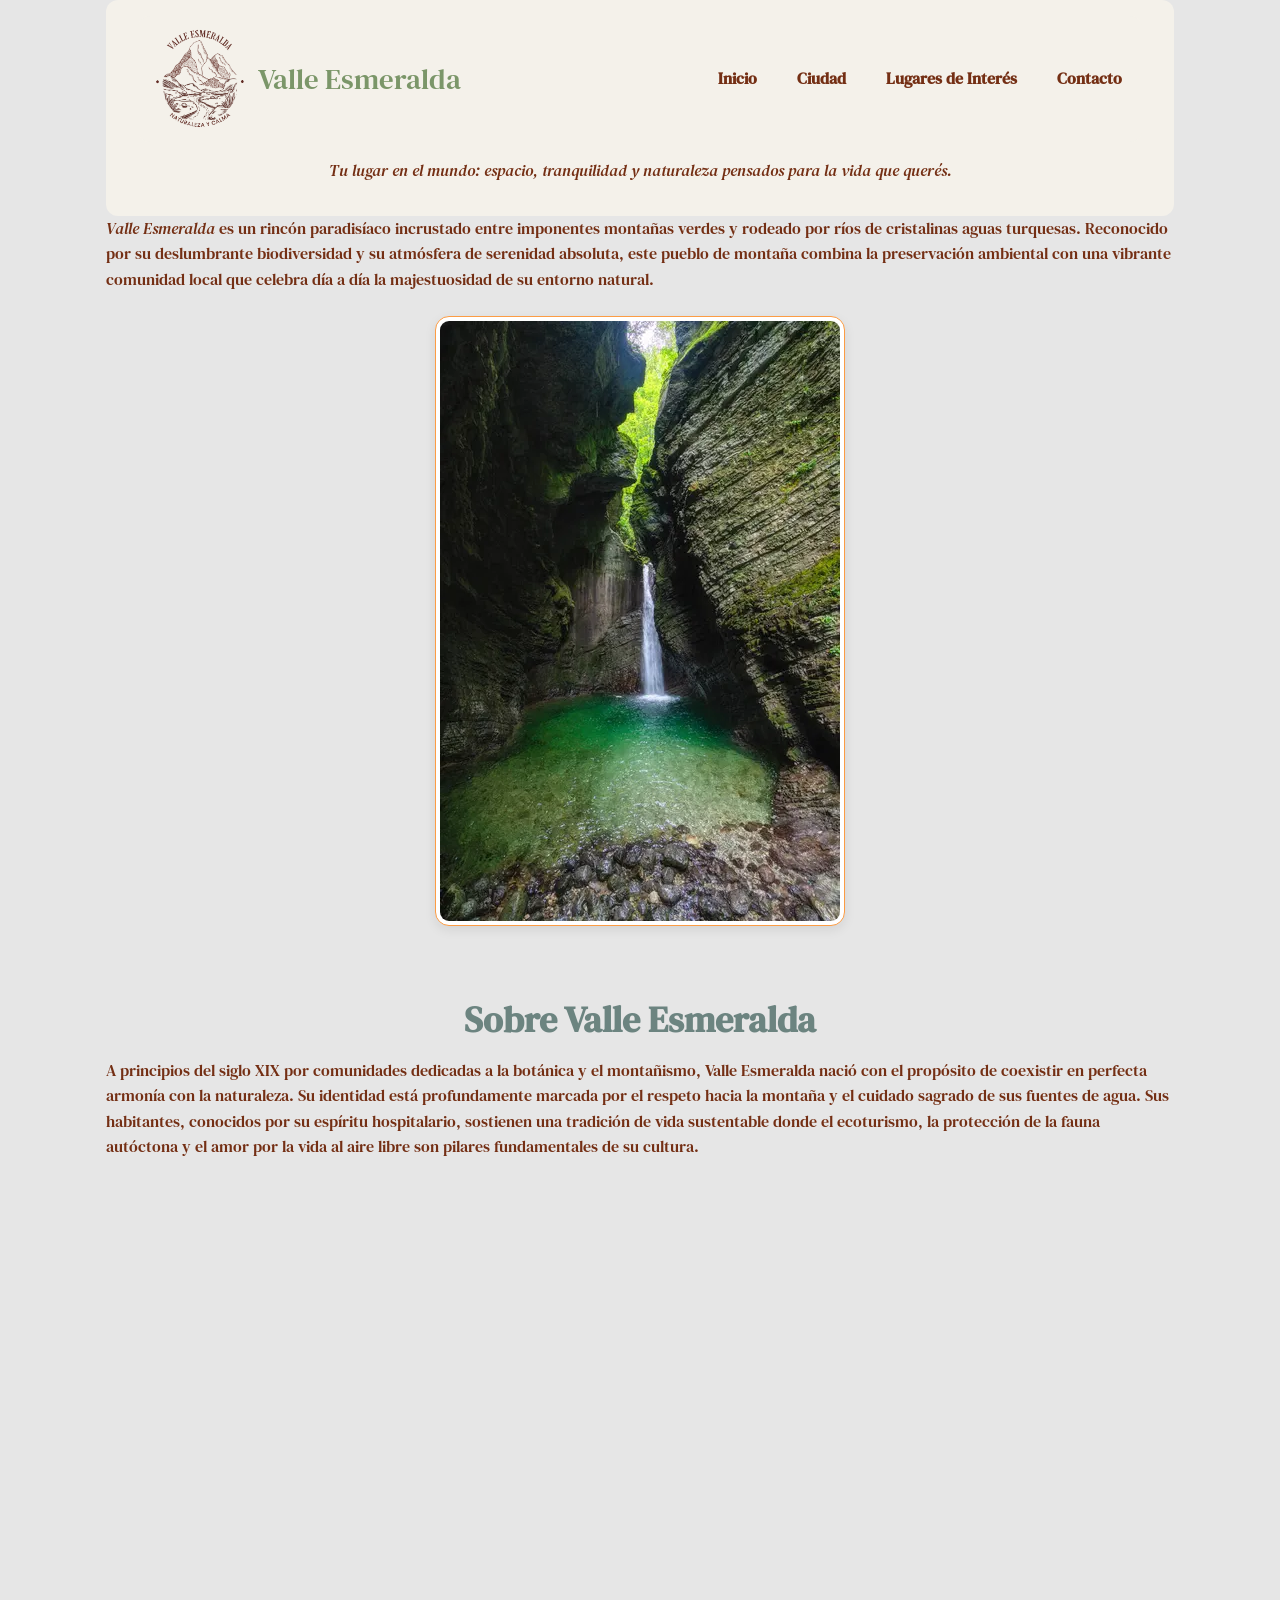
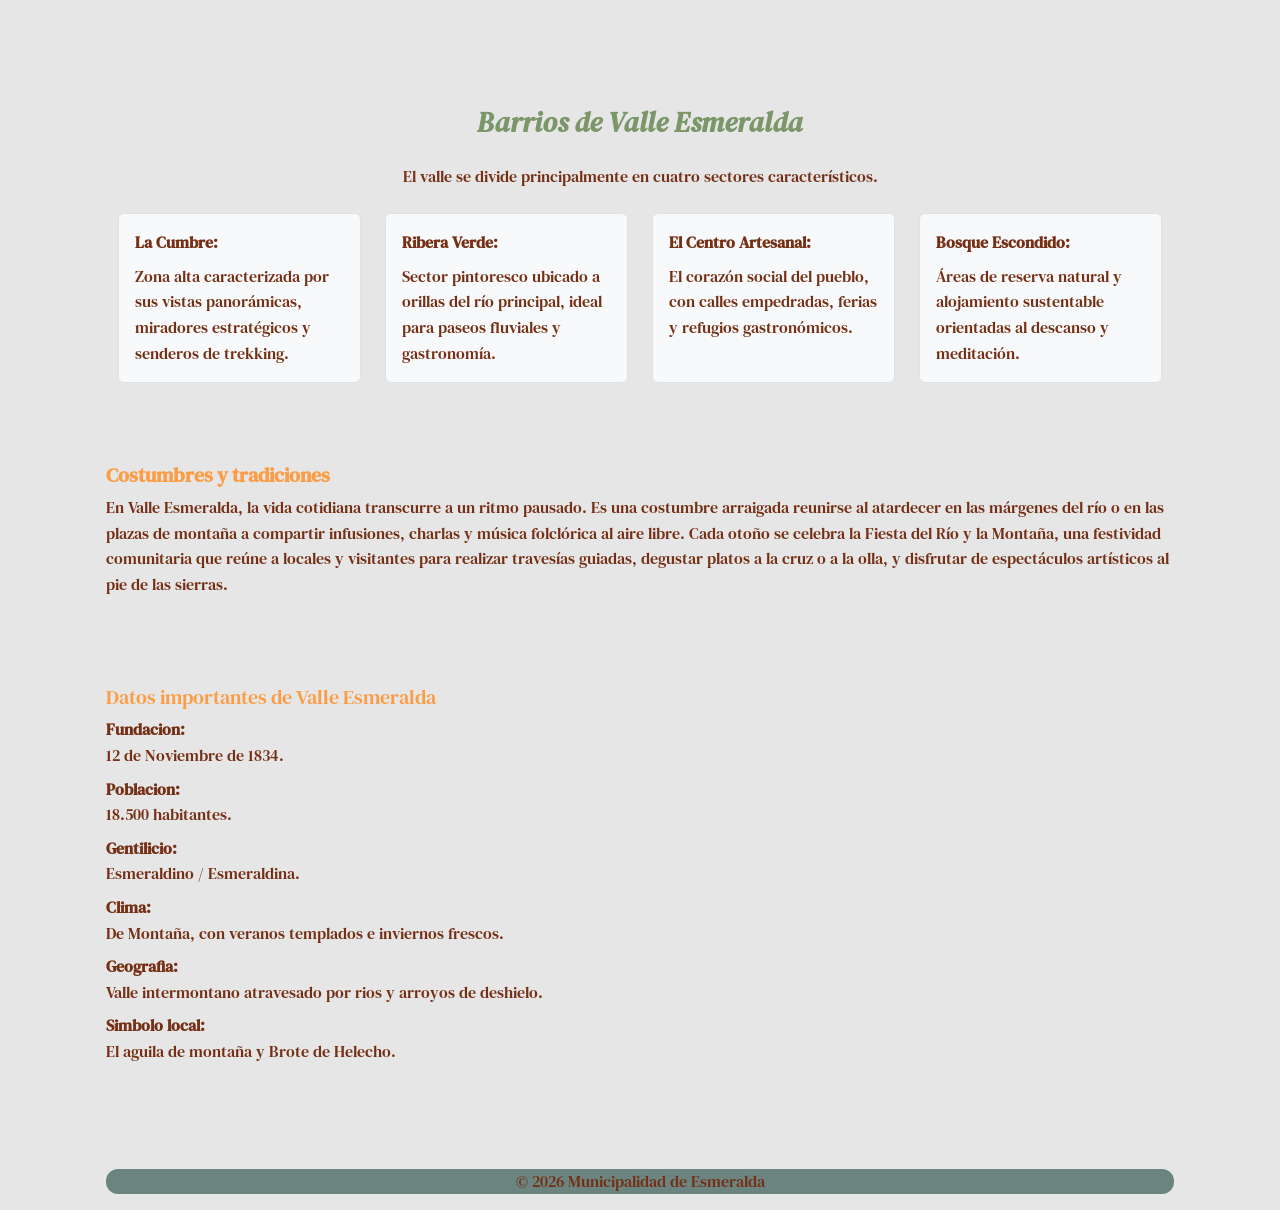
==== commit 1615c262: "feat:Agrego logo en las 4 secciones" ====
--- a/ciudad.html
+++ b/ciudad.html
@@ -1,195 +1,180 @@
 <!doctype html>
 <html lang="es">
-  <head>
-    <meta charset="UTF-8" />
-    <meta name="viewport" content="width=device-width, initial-scale=1.0" />
-    <title>Ciudad - Valle Esmeralda</title>
 
-    <link rel="preconnect" href="https://fonts.googleapis.com" />
-    <link rel="preconnect" href="https://fonts.gstatic.com" crossorigin />
-    <link
-      href="https://cdn.jsdelivr.net/npm/bootstrap@5.3.3/dist/css/bootstrap.min.css"
-      rel="stylesheet"
-    />
-    <link
-      href="https://fonts.googleapis.com/css2?family=DM+Serif+Text:ital@0;1&display=swap"
-      rel="stylesheet"
-    />
-    <link rel="stylesheet" href="css/estilos.css" />
-  </head>
-  <body>
-    <header>
-      <nav class="navbar navbar-expand-lg navbar-dark bg-dark">
-        <div class="container-fluid">
-          <a class="navbar-brand" href="index.html">Valle Esmeralda</a>
+<head>
+  <meta charset="UTF-8" />
+  <meta name="viewport" content="width=device-width, initial-scale=1.0" />
+  <title>Ciudad - Valle Esmeralda</title>
 
-          <button
-            class="navbar-toggler"
-            type="button"
-            data-bs-toggle="collapse"
-            data-bs-target="#navbarNav"
-            aria-controls="navbarNav"
-            aria-expanded="false"
-            aria-label="Toggle navigation"
-          >
-            <span class="navbar-toggler-icon"></span>
-          </button>
+  <link rel="preconnect" href="https://fonts.googleapis.com" />
+  <link rel="preconnect" href="https://fonts.gstatic.com" crossorigin />
+  <link href="https://cdn.jsdelivr.net/npm/bootstrap@5.3.3/dist/css/bootstrap.min.css" rel="stylesheet" />
+  <link href="https://fonts.googleapis.com/css2?family=DM+Serif+Text:ital@0;1&display=swap" rel="stylesheet" />
+  <link rel="stylesheet" href="css/estilos.css" />
+</head>
 
-          <div class="collapse navbar-collapse" id="navbarNav">
-            <ul class="navbar-nav ms-auto">
-              <li class="nav-item">
-                <a class="nav-link" href="index.html">Inicio</a>
-              </li>
-              <li class="nav-item">
-                <a class="nav-link" href="ciudad.html">Ciudad</a>
-              </li>
-              <li class="nav-item">
-                <a class="nav-link" href="lugares.html">Lugares de Interés</a>
-              </li>
-              <li class="nav-item">
-                <a class="nav-link" href="contacto.html">Contacto</a>
-              </li>
-            </ul>
+<body>
+  <header>
+    <nav class="navbar navbar-expand-lg navbar-dark bg-dark">
+      <div class="container-fluid">
+        <a class="navbar-brand d-flex align-items-center gap-2" href="index.html">
+          <img src="imagenes/logo.png" alt="Logo Valle Esmeralda" class="logo">
+          <span>Valle Esmeralda</span>
+        </a>
+
+        <button class="navbar-toggler" type="button" data-bs-toggle="collapse" data-bs-target="#navbarNav"
+          aria-controls="navbarNav" aria-expanded="false" aria-label="Toggle navigation">
+          <span class="navbar-toggler-icon"></span>
+        </button>
+
+        <div class="collapse navbar-collapse" id="navbarNav">
+          <ul class="navbar-nav ms-auto">
+            <li class="nav-item">
+              <a class="nav-link" href="index.html">Inicio</a>
+            </li>
+            <li class="nav-item">
+              <a class="nav-link" href="ciudad.html">Ciudad</a>
+            </li>
+            <li class="nav-item">
+              <a class="nav-link" href="lugares.html">Lugares de Interés</a>
+            </li>
+            <li class="nav-item">
+              <a class="nav-link" href="contacto.html">Contacto</a>
+            </li>
+          </ul>
+        </div>
+      </div>
+    </nav>
+
+    <p class="text-center mt-3">
+      <em>Tu lugar en el mundo: espacio, tranquilidad y naturaleza pensados
+        para la vida que querés.</em>
+    </p>
+  </header>
+  <p class="introduccion">
+    <em>Valle Esmeralda</em> es un rincón paradisíaco incrustado entre
+    imponentes montañas verdes y rodeado por ríos de cristalinas aguas
+    turquesas. Reconocido por su deslumbrante biodiversidad y su atmósfera de
+    serenidad absoluta, este pueblo de montaña combina la preservación
+    ambiental con una vibrante comunidad local que celebra día a día la
+    majestuosidad de su entorno natural.
+  </p>
+  <img class="imagenDeIntroduccion" src="imagenes/valleEsmeralda.jpg"
+    alt="Vista de valle esmeralda desde un punto estrategico." />
+
+  <main>
+    <section id="ubicacion">
+      <h1><strong>Sobre Valle Esmeralda</strong></h1>
+      <p>
+        A principios del siglo XIX por comunidades dedicadas a la botánica y
+        el montañismo, Valle Esmeralda nació con el propósito de coexistir en
+        perfecta armonía con la naturaleza. Su identidad está profundamente
+        marcada por el respeto hacia la montaña y el cuidado sagrado de sus
+        fuentes de agua. Sus habitantes, conocidos por su espíritu
+        hospitalario, sostienen una tradición de vida sustentable donde el
+        ecoturismo, la protección de la fauna autóctona y el amor por la vida
+        al aire libre son pilares fundamentales de su cultura.
+      </p>
+      <iframe
+        src="https://www.google.com/maps/embed?pb=!1m18!1m12!1m3!1d29844.52440978913!2d-105.24488126232674!3d20.76839584957536!2m3!1f0!2f0!3f0!3m2!1i1024!2i768!4f13.1!3m3!1m2!1s0x842147dd7020b9a9%3A0x7bcd4be69fecaa9e!2s63737%20San%20Jos%C3%A9%20del%20Valle%2C%20Nay.%2C%20M%C3%A9xico!5e0!3m2!1ses!2sar!4v1790870543502!5m2!1ses!2sar"
+        width="600" height="450" allowfullscreen="" loading="lazy" referrerpolicy="strict-origin-when-cross-origin"
+        title="Mapa de ubicacion de Valle Esmeralda"></iframe>
+    </section>
+
+    <section class="container my-5">
+      <h2 class="text-center mb-4">
+        <strong><em>Barrios de Valle Esmeralda</em></strong>
+      </h2>
+      <p class="text-center mb-4">
+        El valle se divide principalmente en cuatro sectores característicos.
+      </p>
+
+      <!-- 1. Creamos una Fila (row) con separación entre columnas (g-4) -->
+      <div class="row g-4">
+        <!-- Columna 1: La Cumbre (Ocupa 6 espacios en pantallas medianas/grandes, 12 en celulares) -->
+        <div class="col-md-6 col-lg-3">
+          <div class="p-3 border bg-light h-100 rounded">
+            <strong>La Cumbre:</strong>
+            <p class="mt-2 mb-0">
+              Zona alta caracterizada por sus vistas panorámicas, miradores
+              estratégicos y senderos de trekking.
+            </p>
           </div>
         </div>
-      </nav>
 
-      <p class="text-center mt-3">
-        <em
-          >Tu lugar en el mundo: espacio, tranquilidad y naturaleza pensados
-          para la vida que querés.</em
-        >
-      </p>
-    </header>
-    <p class="introduccion">
-      <em>Valle Esmeralda</em> es un rincón paradisíaco incrustado entre
-      imponentes montañas verdes y rodeado por ríos de cristalinas aguas
-      turquesas. Reconocido por su deslumbrante biodiversidad y su atmósfera de
-      serenidad absoluta, este pueblo de montaña combina la preservación
-      ambiental con una vibrante comunidad local que celebra día a día la
-      majestuosidad de su entorno natural.
-    </p>
-    <img
-      class="imagenDeIntroduccion"
-      src="imagenes/valleEsmeralda.jpg"
-      alt="Vista de valle esmeralda desde un punto estrategico."
-    />
-
-    <main>
-      <section id="ubicacion">
-        <h1><strong>Sobre Valle Esmeralda</strong></h1>
-        <p>
-          A principios del siglo XIX por comunidades dedicadas a la botánica y
-          el montañismo, Valle Esmeralda nació con el propósito de coexistir en
-          perfecta armonía con la naturaleza. Su identidad está profundamente
-          marcada por el respeto hacia la montaña y el cuidado sagrado de sus
-          fuentes de agua. Sus habitantes, conocidos por su espíritu
-          hospitalario, sostienen una tradición de vida sustentable donde el
-          ecoturismo, la protección de la fauna autóctona y el amor por la vida
-          al aire libre son pilares fundamentales de su cultura.
-        </p>
-        <iframe
-          src="https://www.google.com/maps/embed?pb=!1m18!1m12!1m3!1d29844.52440978913!2d-105.24488126232674!3d20.76839584957536!2m3!1f0!2f0!3f0!3m2!1i1024!2i768!4f13.1!3m3!1m2!1s0x842147dd7020b9a9%3A0x7bcd4be69fecaa9e!2s63737%20San%20Jos%C3%A9%20del%20Valle%2C%20Nay.%2C%20M%C3%A9xico!5e0!3m2!1ses!2sar!4v1790870543502!5m2!1ses!2sar"
-          width="600"
-          height="450"
-          allowfullscreen=""
-          loading="lazy"
-          referrerpolicy="strict-origin-when-cross-origin"
-          title="Mapa de ubicacion de Valle Esmeralda"
-        ></iframe>
-      </section>
-
-      <section class="container my-5">
-        <h2 class="text-center mb-4">
-          <strong><em>Barrios de Valle Esmeralda</em></strong>
-        </h2>
-        <p class="text-center mb-4">
-          El valle se divide principalmente en cuatro sectores característicos.
-        </p>
-
-        <!-- 1. Creamos una Fila (row) con separación entre columnas (g-4) -->
-        <div class="row g-4">
-          <!-- Columna 1: La Cumbre (Ocupa 6 espacios en pantallas medianas/grandes, 12 en celulares) -->
-          <div class="col-md-6 col-lg-3">
-            <div class="p-3 border bg-light h-100 rounded">
-              <strong>La Cumbre:</strong>
-              <p class="mt-2 mb-0">
-                Zona alta caracterizada por sus vistas panorámicas, miradores
-                estratégicos y senderos de trekking.
-              </p>
-            </div>
-          </div>
-
-          <!-- Columna 2: Ribera Verde -->
-          <div class="col-md-6 col-lg-3">
-            <div class="p-3 border bg-light h-100 rounded">
-              <strong>Ribera Verde:</strong>
-              <p class="mt-2 mb-0">
-                Sector pintoresco ubicado a orillas del río principal, ideal
-                para paseos fluviales y gastronomía.
-              </p>
-            </div>
-          </div>
-
-          <!-- Columna 3: El Centro Artesanal -->
-          <div class="col-md-6 col-lg-3">
-            <div class="p-3 border bg-light h-100 rounded">
-              <strong>El Centro Artesanal:</strong>
-              <p class="mt-2 mb-0">
-                El corazón social del pueblo, con calles empedradas, ferias y
-                refugios gastronómicos.
-              </p>
-            </div>
-          </div>
-
-          <!-- Columna 4: Bosque Escondido -->
-          <div class="col-md-6 col-lg-3">
-            <div class="p-3 border bg-light h-100 rounded">
-              <strong>Bosque Escondido:</strong>
-              <p class="mt-2 mb-0">
-                Áreas de reserva natural y alojamiento sustentable orientadas al
-                descanso y meditación.
-              </p>
-            </div>
+        <!-- Columna 2: Ribera Verde -->
+        <div class="col-md-6 col-lg-3">
+          <div class="p-3 border bg-light h-100 rounded">
+            <strong>Ribera Verde:</strong>
+            <p class="mt-2 mb-0">
+              Sector pintoresco ubicado a orillas del río principal, ideal
+              para paseos fluviales y gastronomía.
+            </p>
           </div>
         </div>
-      </section>
 
-      <section>
-        <h3><strong>Costumbres y tradiciones</strong></h3>
-        <p>
-          En Valle Esmeralda, la vida cotidiana transcurre a un ritmo pausado.
-          Es una costumbre arraigada reunirse al atardecer en las márgenes del
-          río o en las plazas de montaña a compartir infusiones, charlas y
-          música folclórica al aire libre. Cada otoño se celebra la Fiesta del
-          Río y la Montaña, una festividad comunitaria que reúne a locales y
-          visitantes para realizar travesías guiadas, degustar platos a la cruz
-          o a la olla, y disfrutar de espectáculos artísticos al pie de las
-          sierras.
-        </p>
-      </section>
-      <section>
-        <h3>Datos importantes de Valle Esmeralda</h3>
-        <dl>
-          <dt><strong>Fundacion:</strong></dt>
-          <dd>12 de Noviembre de 1834.</dd>
-          <dt><strong>Poblacion:</strong></dt>
-          <dd>18.500 habitantes.</dd>
-          <dt><strong>Gentilicio:</strong></dt>
-          <dd>Esmeraldino / Esmeraldina.</dd>
-          <dt><strong>Clima:</strong></dt>
-          <dd>De Montaña, con veranos templados e inviernos frescos.</dd>
-          <dt><strong>Geografia:</strong></dt>
-          <dd>Valle intermontano atravesado por rios y arroyos de deshielo.</dd>
-          <dt><strong>Simbolo local:</strong></dt>
-          <dd>El aguila de montaña y Brote de Helecho.</dd>
-        </dl>
-      </section>
-    </main>
-    <footer>
-      <p class="letraFooter">&copy; 2026 Municipalidad de Esmeralda</p>
-    </footer>
+        <!-- Columna 3: El Centro Artesanal -->
+        <div class="col-md-6 col-lg-3">
+          <div class="p-3 border bg-light h-100 rounded">
+            <strong>El Centro Artesanal:</strong>
+            <p class="mt-2 mb-0">
+              El corazón social del pueblo, con calles empedradas, ferias y
+              refugios gastronómicos.
+            </p>
+          </div>
+        </div>
 
-    <script src="https://cdn.jsdelivr.net/npm/bootstrap@5.3.3/dist/js/bootstrap.bundle.min.js"></script>
-  </body>
-</html>
+        <!-- Columna 4: Bosque Escondido -->
+        <div class="col-md-6 col-lg-3">
+          <div class="p-3 border bg-light h-100 rounded">
+            <strong>Bosque Escondido:</strong>
+            <p class="mt-2 mb-0">
+              Áreas de reserva natural y alojamiento sustentable orientadas al
+              descanso y meditación.
+            </p>
+          </div>
+        </div>
+      </div>
+    </section>
+
+    <section>
+      <h3><strong>Costumbres y tradiciones</strong></h3>
+      <p>
+        En Valle Esmeralda, la vida cotidiana transcurre a un ritmo pausado.
+        Es una costumbre arraigada reunirse al atardecer en las márgenes del
+        río o en las plazas de montaña a compartir infusiones, charlas y
+        música folclórica al aire libre. Cada otoño se celebra la Fiesta del
+        Río y la Montaña, una festividad comunitaria que reúne a locales y
+        visitantes para realizar travesías guiadas, degustar platos a la cruz
+        o a la olla, y disfrutar de espectáculos artísticos al pie de las
+        sierras.
+      </p>
+    </section>
+    <section>
+      <h3>Datos importantes de Valle Esmeralda</h3>
+      <dl>
+        <dt><strong>Fundacion:</strong></dt>
+        <dd>12 de Noviembre de 1834.</dd>
+        <dt><strong>Poblacion:</strong></dt>
+        <dd>18.500 habitantes.</dd>
+        <dt><strong>Gentilicio:</strong></dt>
+        <dd>Esmeraldino / Esmeraldina.</dd>
+        <dt><strong>Clima:</strong></dt>
+        <dd>De Montaña, con veranos templados e inviernos frescos.</dd>
+        <dt><strong>Geografia:</strong></dt>
+        <dd>Valle intermontano atravesado por rios y arroyos de deshielo.</dd>
+        <dt><strong>Simbolo local:</strong></dt>
+        <dd>El aguila de montaña y Brote de Helecho.</dd>
+      </dl>
+    </section>
+  </main>
+  <footer>
+    <p class="letraFooter">&copy; 2026 Municipalidad de Esmeralda</p>
+  </footer>
+
+  <script src="https://cdn.jsdelivr.net/npm/bootstrap@5.3.3/dist/js/bootstrap.bundle.min.js"></script>
+  <script src="js/main.js"></script>
+
+</body>
+
+</html>
--- a/css/estilos.css
+++ b/css/estilos.css
@@ -259,11 +259,7 @@
 
 /* Bootstrap // personalizaciones */
 
-body {
-    font-family: var(--fuente-principal);
-    background-color: var(--color-fondo);
-    color: var(--color-texto);
-}
+
 
 /* Personalización del botón */
 .btn-primary {
@@ -311,7 +307,7 @@
 }
 
 /*Cursor sobre link*/
-navbar-dark .navbar-nav .nav-link:hover {
+.navbar-dark .navbar-nav .nav-link:hover {
     color: var(--color-acento);
 }
 
@@ -338,4 +334,16 @@
 
 .navbar-toggler-icon {
     filter: invert(1);
+}
+
+.logo {
+    width: 100px;
+    height: 100px;
+    object-fit: contain;
+    background-color: transparent;
+    border: none;
+    box-shadow: none;
+    margin: 0;
+    padding: 0;
+    mix-blend-mode: multiply;
 }
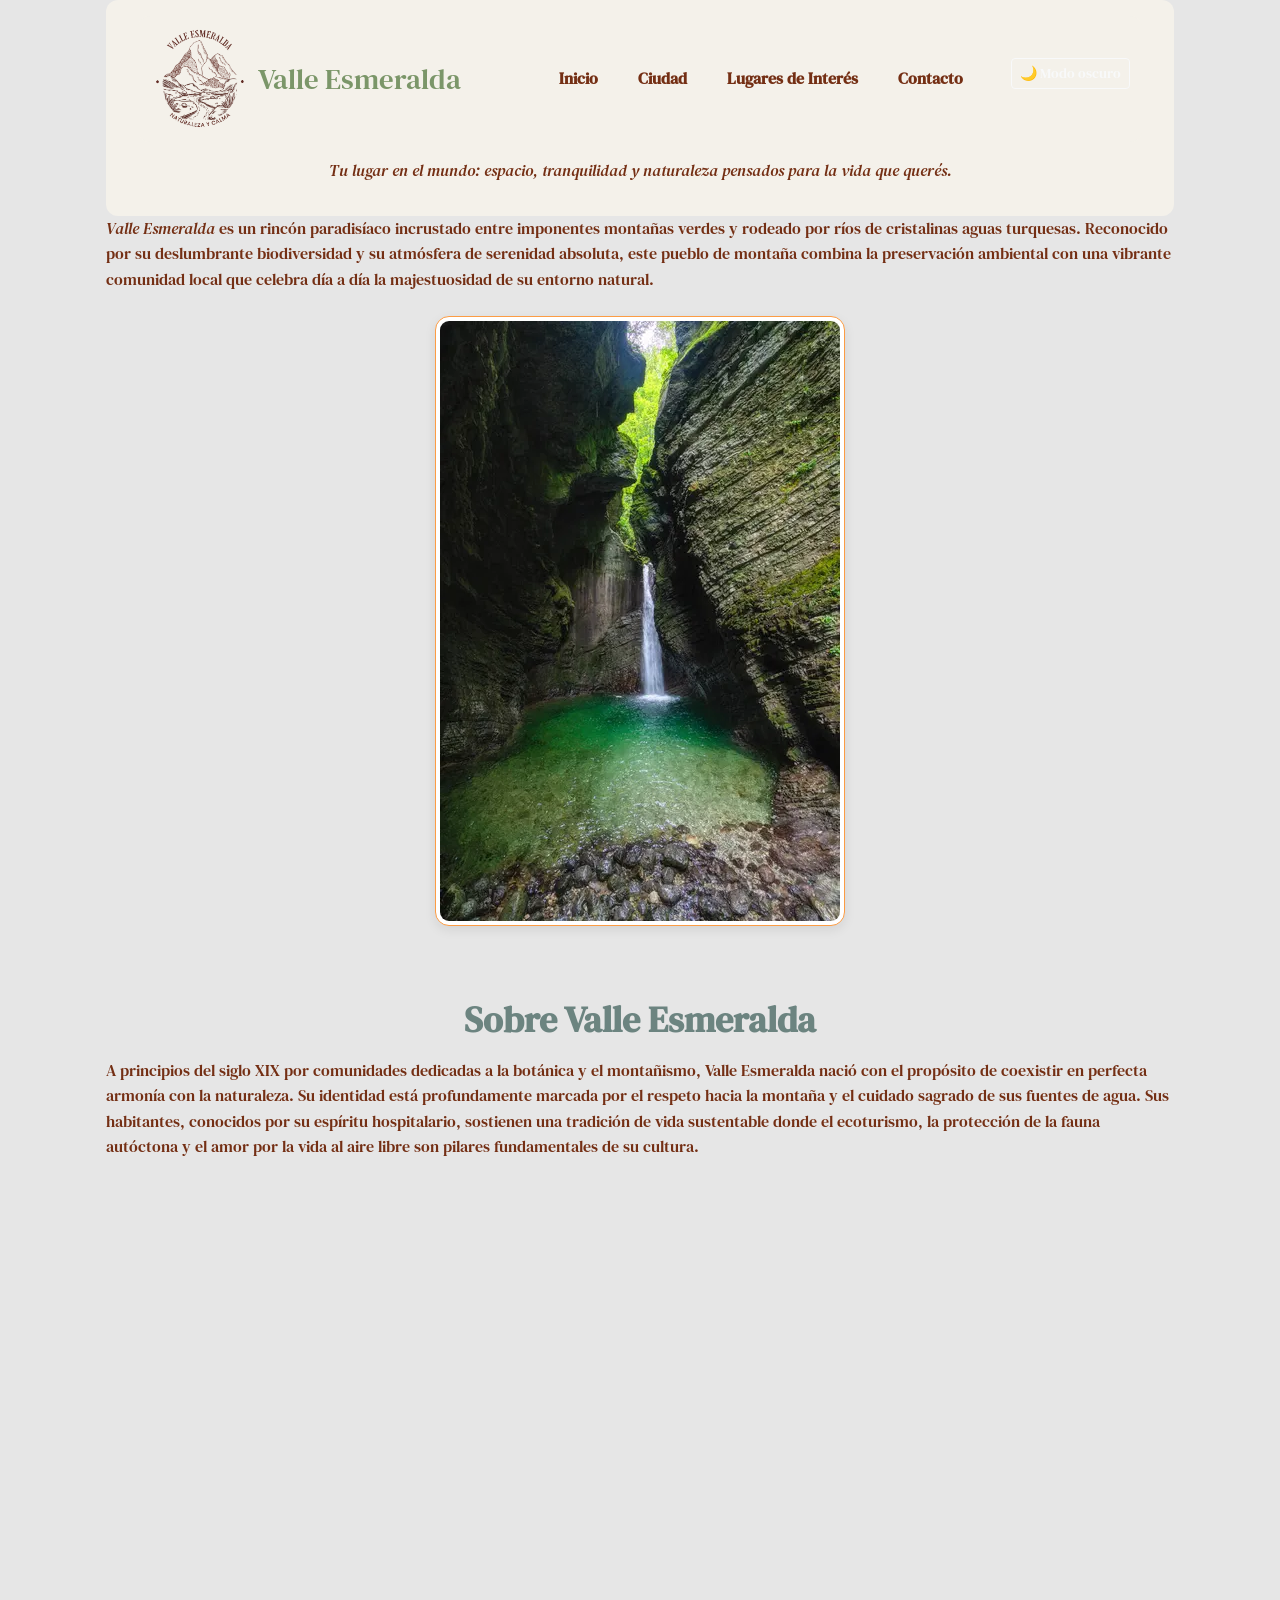
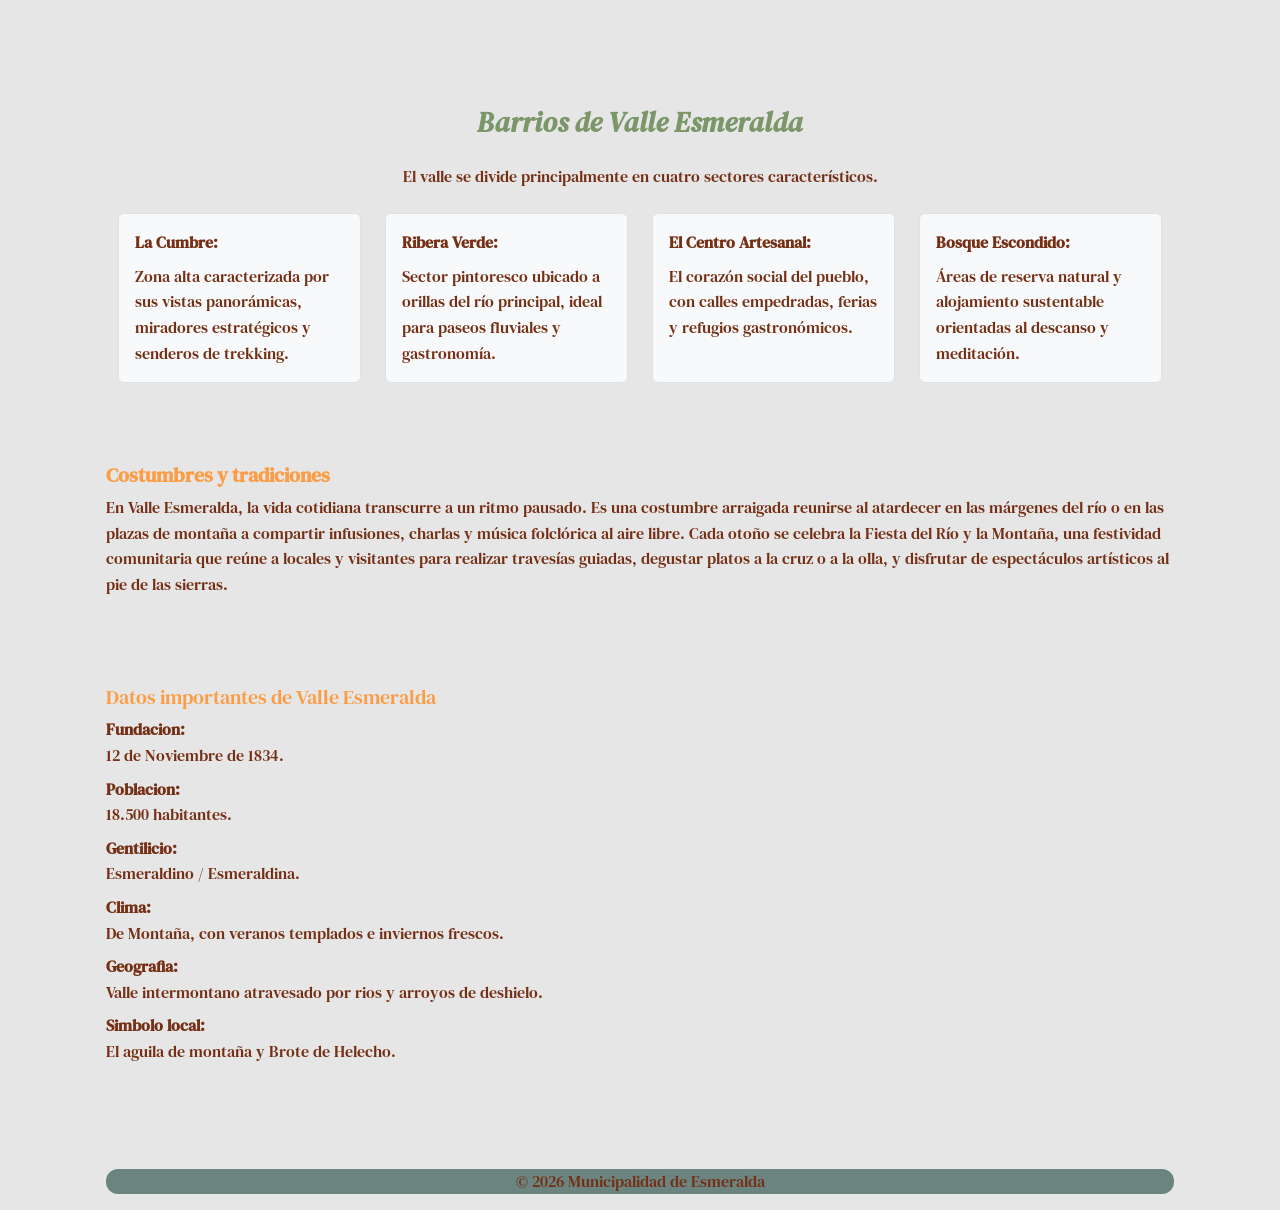
==== commit 93b584ae: "Se agrego la funcionalidad de modo claro y oscuro, se arreglo un error en una funcionalidad Se agreg" ====
--- a/ciudad.html
+++ b/ciudad.html
@@ -1,180 +1,217 @@
 <!doctype html>
 <html lang="es">
-
-<head>
-  <meta charset="UTF-8" />
-  <meta name="viewport" content="width=device-width, initial-scale=1.0" />
-  <title>Ciudad - Valle Esmeralda</title>
-
-  <link rel="preconnect" href="https://fonts.googleapis.com" />
-  <link rel="preconnect" href="https://fonts.gstatic.com" crossorigin />
-  <link href="https://cdn.jsdelivr.net/npm/bootstrap@5.3.3/dist/css/bootstrap.min.css" rel="stylesheet" />
-  <link href="https://fonts.googleapis.com/css2?family=DM+Serif+Text:ital@0;1&display=swap" rel="stylesheet" />
-  <link rel="stylesheet" href="css/estilos.css" />
-</head>
-
-<body>
-  <header>
-    <nav class="navbar navbar-expand-lg navbar-dark bg-dark">
-      <div class="container-fluid">
-        <a class="navbar-brand d-flex align-items-center gap-2" href="index.html">
-          <img src="imagenes/logo.png" alt="Logo Valle Esmeralda" class="logo">
-          <span>Valle Esmeralda</span>
-        </a>
-
-        <button class="navbar-toggler" type="button" data-bs-toggle="collapse" data-bs-target="#navbarNav"
-          aria-controls="navbarNav" aria-expanded="false" aria-label="Toggle navigation">
-          <span class="navbar-toggler-icon"></span>
-        </button>
-
-        <div class="collapse navbar-collapse" id="navbarNav">
-          <ul class="navbar-nav ms-auto">
-            <li class="nav-item">
-              <a class="nav-link" href="index.html">Inicio</a>
-            </li>
-            <li class="nav-item">
-              <a class="nav-link" href="ciudad.html">Ciudad</a>
-            </li>
-            <li class="nav-item">
-              <a class="nav-link" href="lugares.html">Lugares de Interés</a>
-            </li>
-            <li class="nav-item">
-              <a class="nav-link" href="contacto.html">Contacto</a>
-            </li>
-          </ul>
+  <head>
+    <meta charset="UTF-8" />
+    <meta name="viewport" content="width=device-width, initial-scale=1.0" />
+    <title>Ciudad - Valle Esmeralda</title>
+
+    <link rel="preconnect" href="https://fonts.googleapis.com" />
+    <link rel="preconnect" href="https://fonts.gstatic.com" crossorigin />
+    <link
+      href="https://cdn.jsdelivr.net/npm/bootstrap@5.3.3/dist/css/bootstrap.min.css"
+      rel="stylesheet"
+    />
+    <link
+      href="https://fonts.googleapis.com/css2?family=DM+Serif+Text:ital@0;1&display=swap"
+      rel="stylesheet"
+    />
+    <link rel="stylesheet" href="css/estilos.css" />
+  </head>
+
+  <body>
+    <header>
+      <nav class="navbar navbar-expand-lg navbar-dark bg-dark">
+        <div class="container-fluid">
+          <a
+            class="navbar-brand d-flex align-items-center gap-2"
+            href="index.html"
+          >
+            <img
+              src="imagenes/logo.png"
+              alt="Logo Valle Esmeralda"
+              class="logo"
+            />
+            <span>Valle Esmeralda</span>
+          </a>
+
+          <button
+            class="navbar-toggler"
+            type="button"
+            data-bs-toggle="collapse"
+            data-bs-target="#navbarNav"
+            aria-controls="navbarNav"
+            aria-expanded="false"
+            aria-label="Toggle navigation"
+          >
+            <span class="navbar-toggler-icon"></span>
+          </button>
+
+          <div class="collapse navbar-collapse" id="navbarNav">
+            <ul class="navbar-nav ms-auto">
+              <li class="nav-item">
+                <a class="nav-link" href="index.html">Inicio</a>
+              </li>
+              <li class="nav-item">
+                <a class="nav-link" href="ciudad.html">Ciudad</a>
+              </li>
+              <li class="nav-item">
+                <a class="nav-link" href="lugares.html">Lugares de Interés</a>
+              </li>
+              <li class="nav-item">
+                <a class="nav-link" href="contacto.html">Contacto</a>
+              </li>
+
+              <li class="nav-item">
+                <button
+                  id="btn-modo"
+                  type="button"
+                  class="btn btn-outline-light btn-sm ms-lg-3 mt-2 mt-lg-0"
+                >
+                  🌙 Modo oscuro
+                </button>
+              </li>
+            </ul>
+          </div>
         </div>
-      </div>
-    </nav>
-
-    <p class="text-center mt-3">
-      <em>Tu lugar en el mundo: espacio, tranquilidad y naturaleza pensados
-        para la vida que querés.</em>
+      </nav>
+
+      <p class="text-center mt-3">
+        <em
+          >Tu lugar en el mundo: espacio, tranquilidad y naturaleza pensados
+          para la vida que querés.</em
+        >
+      </p>
+    </header>
+    <p class="introduccion">
+      <em>Valle Esmeralda</em> es un rincón paradisíaco incrustado entre
+      imponentes montañas verdes y rodeado por ríos de cristalinas aguas
+      turquesas. Reconocido por su deslumbrante biodiversidad y su atmósfera de
+      serenidad absoluta, este pueblo de montaña combina la preservación
+      ambiental con una vibrante comunidad local que celebra día a día la
+      majestuosidad de su entorno natural.
     </p>
-  </header>
-  <p class="introduccion">
-    <em>Valle Esmeralda</em> es un rincón paradisíaco incrustado entre
-    imponentes montañas verdes y rodeado por ríos de cristalinas aguas
-    turquesas. Reconocido por su deslumbrante biodiversidad y su atmósfera de
-    serenidad absoluta, este pueblo de montaña combina la preservación
-    ambiental con una vibrante comunidad local que celebra día a día la
-    majestuosidad de su entorno natural.
-  </p>
-  <img class="imagenDeIntroduccion" src="imagenes/valleEsmeralda.jpg"
-    alt="Vista de valle esmeralda desde un punto estrategico." />
-
-  <main>
-    <section id="ubicacion">
-      <h1><strong>Sobre Valle Esmeralda</strong></h1>
-      <p>
-        A principios del siglo XIX por comunidades dedicadas a la botánica y
-        el montañismo, Valle Esmeralda nació con el propósito de coexistir en
-        perfecta armonía con la naturaleza. Su identidad está profundamente
-        marcada por el respeto hacia la montaña y el cuidado sagrado de sus
-        fuentes de agua. Sus habitantes, conocidos por su espíritu
-        hospitalario, sostienen una tradición de vida sustentable donde el
-        ecoturismo, la protección de la fauna autóctona y el amor por la vida
-        al aire libre son pilares fundamentales de su cultura.
-      </p>
-      <iframe
-        src="https://www.google.com/maps/embed?pb=!1m18!1m12!1m3!1d29844.52440978913!2d-105.24488126232674!3d20.76839584957536!2m3!1f0!2f0!3f0!3m2!1i1024!2i768!4f13.1!3m3!1m2!1s0x842147dd7020b9a9%3A0x7bcd4be69fecaa9e!2s63737%20San%20Jos%C3%A9%20del%20Valle%2C%20Nay.%2C%20M%C3%A9xico!5e0!3m2!1ses!2sar!4v1790870543502!5m2!1ses!2sar"
-        width="600" height="450" allowfullscreen="" loading="lazy" referrerpolicy="strict-origin-when-cross-origin"
-        title="Mapa de ubicacion de Valle Esmeralda"></iframe>
-    </section>
-
-    <section class="container my-5">
-      <h2 class="text-center mb-4">
-        <strong><em>Barrios de Valle Esmeralda</em></strong>
-      </h2>
-      <p class="text-center mb-4">
-        El valle se divide principalmente en cuatro sectores característicos.
-      </p>
-
-      <!-- 1. Creamos una Fila (row) con separación entre columnas (g-4) -->
-      <div class="row g-4">
-        <!-- Columna 1: La Cumbre (Ocupa 6 espacios en pantallas medianas/grandes, 12 en celulares) -->
-        <div class="col-md-6 col-lg-3">
-          <div class="p-3 border bg-light h-100 rounded">
-            <strong>La Cumbre:</strong>
-            <p class="mt-2 mb-0">
-              Zona alta caracterizada por sus vistas panorámicas, miradores
-              estratégicos y senderos de trekking.
-            </p>
+    <img
+      class="imagenDeIntroduccion"
+      src="imagenes/valleEsmeralda.jpg"
+      alt="Vista de valle esmeralda desde un punto estrategico."
+    />
+
+    <main>
+      <section id="ubicacion">
+        <h1><strong>Sobre Valle Esmeralda</strong></h1>
+        <p>
+          A principios del siglo XIX por comunidades dedicadas a la botánica y
+          el montañismo, Valle Esmeralda nació con el propósito de coexistir en
+          perfecta armonía con la naturaleza. Su identidad está profundamente
+          marcada por el respeto hacia la montaña y el cuidado sagrado de sus
+          fuentes de agua. Sus habitantes, conocidos por su espíritu
+          hospitalario, sostienen una tradición de vida sustentable donde el
+          ecoturismo, la protección de la fauna autóctona y el amor por la vida
+          al aire libre son pilares fundamentales de su cultura.
+        </p>
+        <iframe
+          src="https://www.google.com/maps/embed?pb=!1m18!1m12!1m3!1d29844.52440978913!2d-105.24488126232674!3d20.76839584957536!2m3!1f0!2f0!3f0!3m2!1i1024!2i768!4f13.1!3m3!1m2!1s0x842147dd7020b9a9%3A0x7bcd4be69fecaa9e!2s63737%20San%20Jos%C3%A9%20del%20Valle%2C%20Nay.%2C%20M%C3%A9xico!5e0!3m2!1ses!2sar!4v1790870543502!5m2!1ses!2sar"
+          width="600"
+          height="450"
+          allowfullscreen=""
+          loading="lazy"
+          referrerpolicy="strict-origin-when-cross-origin"
+          title="Mapa de ubicacion de Valle Esmeralda"
+        ></iframe>
+      </section>
+
+      <section class="container my-5">
+        <h2 class="text-center mb-4">
+          <strong><em>Barrios de Valle Esmeralda</em></strong>
+        </h2>
+        <p class="text-center mb-4">
+          El valle se divide principalmente en cuatro sectores característicos.
+        </p>
+
+        <!-- 1. Creamos una Fila (row) con separación entre columnas (g-4) -->
+        <div class="row g-4">
+          <!-- Columna 1: La Cumbre (Ocupa 6 espacios en pantallas medianas/grandes, 12 en celulares) -->
+          <div class="col-md-6 col-lg-3">
+            <div class="p-3 border bg-light h-100 rounded">
+              <strong>La Cumbre:</strong>
+              <p class="mt-2 mb-0">
+                Zona alta caracterizada por sus vistas panorámicas, miradores
+                estratégicos y senderos de trekking.
+              </p>
+            </div>
+          </div>
+
+          <!-- Columna 2: Ribera Verde -->
+          <div class="col-md-6 col-lg-3">
+            <div class="p-3 border bg-light h-100 rounded">
+              <strong>Ribera Verde:</strong>
+              <p class="mt-2 mb-0">
+                Sector pintoresco ubicado a orillas del río principal, ideal
+                para paseos fluviales y gastronomía.
+              </p>
+            </div>
+          </div>
+
+          <!-- Columna 3: El Centro Artesanal -->
+          <div class="col-md-6 col-lg-3">
+            <div class="p-3 border bg-light h-100 rounded">
+              <strong>El Centro Artesanal:</strong>
+              <p class="mt-2 mb-0">
+                El corazón social del pueblo, con calles empedradas, ferias y
+                refugios gastronómicos.
+              </p>
+            </div>
+          </div>
+
+          <!-- Columna 4: Bosque Escondido -->
+          <div class="col-md-6 col-lg-3">
+            <div class="p-3 border bg-light h-100 rounded">
+              <strong>Bosque Escondido:</strong>
+              <p class="mt-2 mb-0">
+                Áreas de reserva natural y alojamiento sustentable orientadas al
+                descanso y meditación.
+              </p>
+            </div>
           </div>
         </div>
-
-        <!-- Columna 2: Ribera Verde -->
-        <div class="col-md-6 col-lg-3">
-          <div class="p-3 border bg-light h-100 rounded">
-            <strong>Ribera Verde:</strong>
-            <p class="mt-2 mb-0">
-              Sector pintoresco ubicado a orillas del río principal, ideal
-              para paseos fluviales y gastronomía.
-            </p>
-          </div>
-        </div>
-
-        <!-- Columna 3: El Centro Artesanal -->
-        <div class="col-md-6 col-lg-3">
-          <div class="p-3 border bg-light h-100 rounded">
-            <strong>El Centro Artesanal:</strong>
-            <p class="mt-2 mb-0">
-              El corazón social del pueblo, con calles empedradas, ferias y
-              refugios gastronómicos.
-            </p>
-          </div>
-        </div>
-
-        <!-- Columna 4: Bosque Escondido -->
-        <div class="col-md-6 col-lg-3">
-          <div class="p-3 border bg-light h-100 rounded">
-            <strong>Bosque Escondido:</strong>
-            <p class="mt-2 mb-0">
-              Áreas de reserva natural y alojamiento sustentable orientadas al
-              descanso y meditación.
-            </p>
-          </div>
-        </div>
-      </div>
-    </section>
-
-    <section>
-      <h3><strong>Costumbres y tradiciones</strong></h3>
-      <p>
-        En Valle Esmeralda, la vida cotidiana transcurre a un ritmo pausado.
-        Es una costumbre arraigada reunirse al atardecer en las márgenes del
-        río o en las plazas de montaña a compartir infusiones, charlas y
-        música folclórica al aire libre. Cada otoño se celebra la Fiesta del
-        Río y la Montaña, una festividad comunitaria que reúne a locales y
-        visitantes para realizar travesías guiadas, degustar platos a la cruz
-        o a la olla, y disfrutar de espectáculos artísticos al pie de las
-        sierras.
-      </p>
-    </section>
-    <section>
-      <h3>Datos importantes de Valle Esmeralda</h3>
-      <dl>
-        <dt><strong>Fundacion:</strong></dt>
-        <dd>12 de Noviembre de 1834.</dd>
-        <dt><strong>Poblacion:</strong></dt>
-        <dd>18.500 habitantes.</dd>
-        <dt><strong>Gentilicio:</strong></dt>
-        <dd>Esmeraldino / Esmeraldina.</dd>
-        <dt><strong>Clima:</strong></dt>
-        <dd>De Montaña, con veranos templados e inviernos frescos.</dd>
-        <dt><strong>Geografia:</strong></dt>
-        <dd>Valle intermontano atravesado por rios y arroyos de deshielo.</dd>
-        <dt><strong>Simbolo local:</strong></dt>
-        <dd>El aguila de montaña y Brote de Helecho.</dd>
-      </dl>
-    </section>
-  </main>
-  <footer>
-    <p class="letraFooter">&copy; 2026 Municipalidad de Esmeralda</p>
-  </footer>
-
-  <script src="https://cdn.jsdelivr.net/npm/bootstrap@5.3.3/dist/js/bootstrap.bundle.min.js"></script>
-  <script src="js/main.js"></script>
-
-</body>
-
-</html>+      </section>
+
+      <section>
+        <h3><strong>Costumbres y tradiciones</strong></h3>
+        <p>
+          En Valle Esmeralda, la vida cotidiana transcurre a un ritmo pausado.
+          Es una costumbre arraigada reunirse al atardecer en las márgenes del
+          río o en las plazas de montaña a compartir infusiones, charlas y
+          música folclórica al aire libre. Cada otoño se celebra la Fiesta del
+          Río y la Montaña, una festividad comunitaria que reúne a locales y
+          visitantes para realizar travesías guiadas, degustar platos a la cruz
+          o a la olla, y disfrutar de espectáculos artísticos al pie de las
+          sierras.
+        </p>
+      </section>
+      <section>
+        <h3>Datos importantes de Valle Esmeralda</h3>
+        <dl>
+          <dt><strong>Fundacion:</strong></dt>
+          <dd>12 de Noviembre de 1834.</dd>
+          <dt><strong>Poblacion:</strong></dt>
+          <dd>18.500 habitantes.</dd>
+          <dt><strong>Gentilicio:</strong></dt>
+          <dd>Esmeraldino / Esmeraldina.</dd>
+          <dt><strong>Clima:</strong></dt>
+          <dd>De Montaña, con veranos templados e inviernos frescos.</dd>
+          <dt><strong>Geografia:</strong></dt>
+          <dd>Valle intermontano atravesado por rios y arroyos de deshielo.</dd>
+          <dt><strong>Simbolo local:</strong></dt>
+          <dd>El aguila de montaña y Brote de Helecho.</dd>
+        </dl>
+      </section>
+    </main>
+    <footer>
+      <p class="letraFooter">&copy; 2026 Municipalidad de Esmeralda</p>
+    </footer>
+
+    <script src="https://cdn.jsdelivr.net/npm/bootstrap@5.3.3/dist/js/bootstrap.bundle.min.js"></script>
+    <script src="js/main.js"></script>
+  </body>
+</html>
--- a/css/estilos.css
+++ b/css/estilos.css
@@ -346,4 +346,8 @@
     margin: 0;
     padding: 0;
     mix-blend-mode: multiply;
+}
+
+.oculto {
+    display: none;
 }
